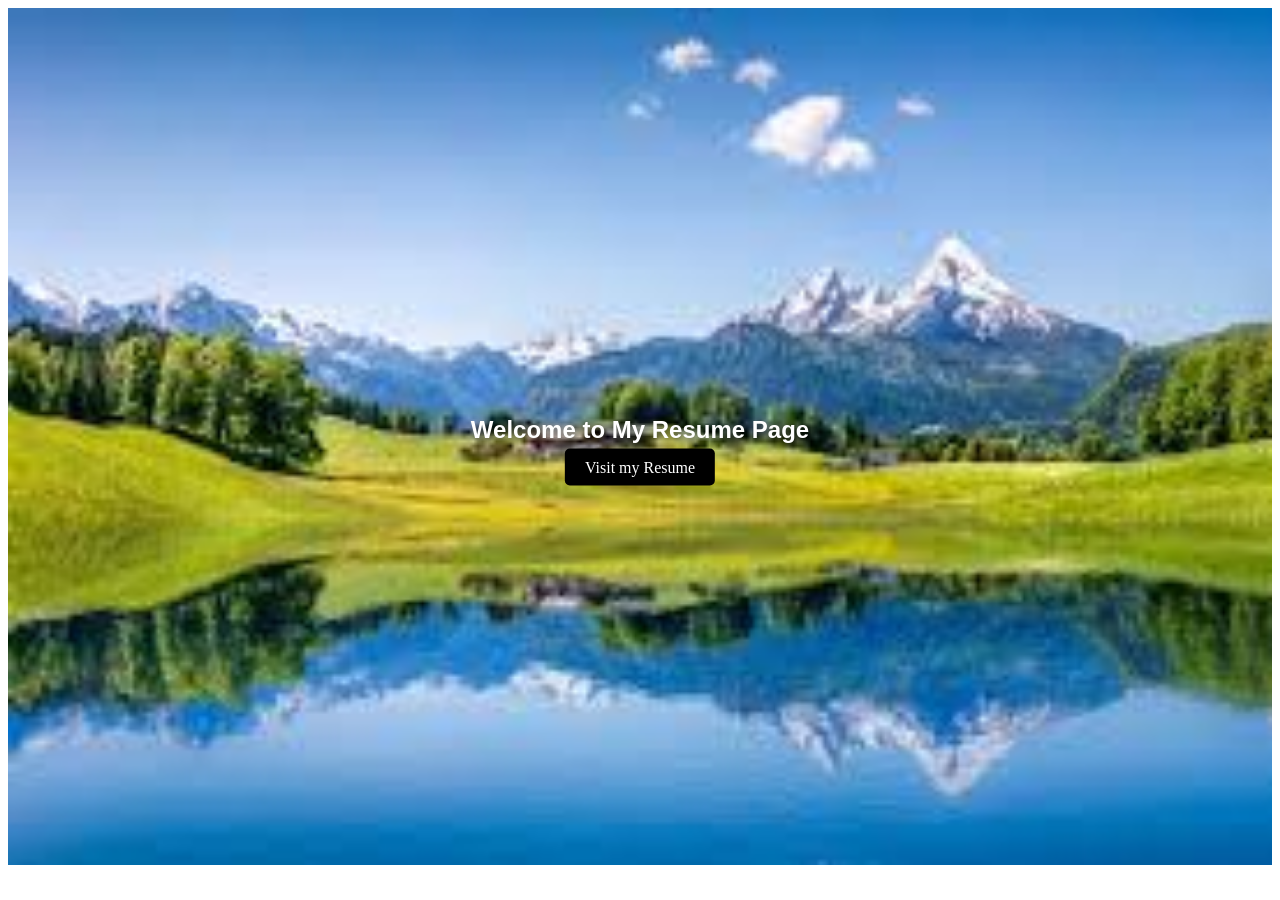
==== index.html @ 3ea42650 "Assignment (Week 3): Style Hero Image, Header/Navs, and Resume" ====
<!doctype html>
<html lang="en">
  <head>
    <meta charset="UTF-8" />
    <meta name="viewport" content="width=device-width, initial-scale=1.0" />
    <link rel="stylesheet" href="style.css" />
    <title>Practice Home Page</title>
  </head>
  <body>
    <div class="hero">
      <img src="./images/hero.jpg" alt="Hero Image" />
      <div class="hero-content">
        <h2>Welcome to My Resume Page</h2>
        <a href="resume.html">Visit my Resume</a>
      </div>
    </div>
  </body>
</html>
---- style.css ----
.hero {
  position: relative;
  width: 100%;
}

.hero img {
  width: 100%;
  display: block;
}

.hero-content {
  position: absolute;
  top: 50%;
  left: 50%;
  transform: translate(-50%, -50%);
  text-align: center;
  color: white;
}

.hero-content h2 {
  margin-bottom: 15px;
  text-shadow: 2px 2px 6px rgba(0, 0, 0, 0.7);
}

.hero-content a {
  padding: 10px 20px;
  background: black;
  color: white;
  text-decoration: none;
  border-radius: 5px;
}

h1,
h2,
h3 {
  font-family: "Arial", sans-serif;
}

/* Paragraphs */
p,
small {
  margin-bottom: 15px;
}

/* Links */
a {
  color: #0077cc;
}

a:hover {
  color: #005fa3;
  text-decoration: underline;
}
/* Add spacing for sections */
section {
  margin-bottom: 40px;
}
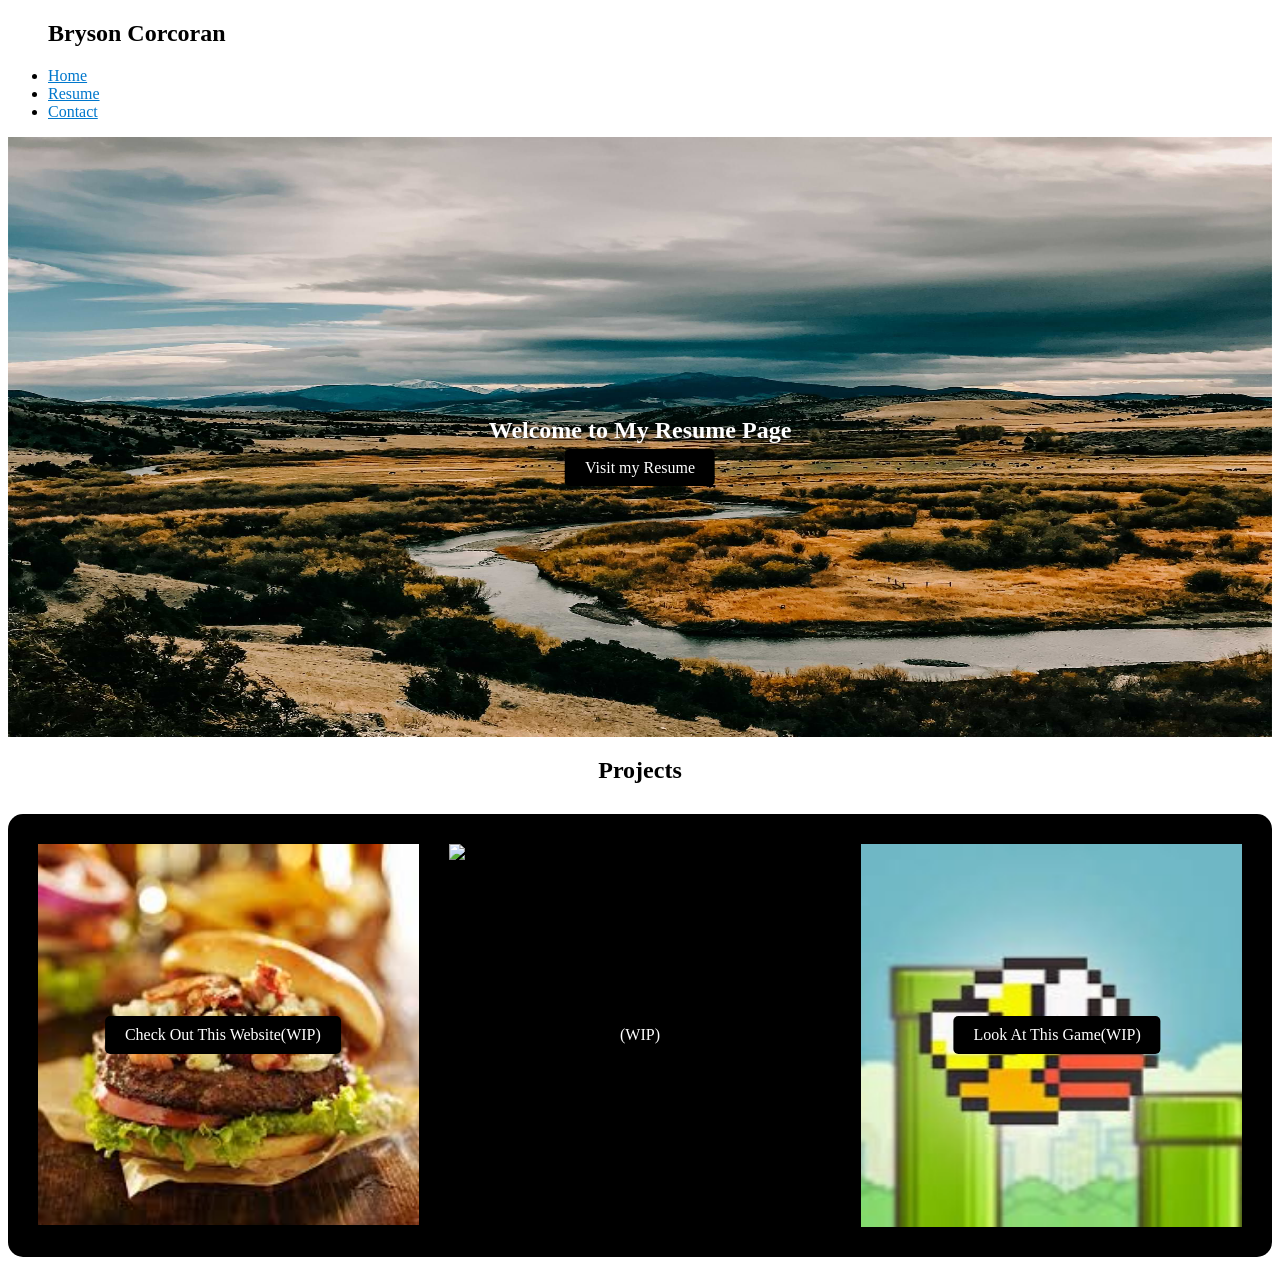
==== commit 784a3da0: "Assignment (Week 5): Project Cards & Sticky Header" ====
--- a/index.html
+++ b/index.html
@@ -7,12 +7,41 @@
     <title>Practice Home Page</title>
   </head>
   <body>
-    <div class="hero">
-      <img src="./images/hero.jpg" alt="Hero Image" />
-      <div class="hero-content">
-        <h2>Welcome to My Resume Page</h2>
-        <a href="resume.html">Visit my Resume</a>
+    <header class="navigation">
+      <nav>
+        <ul>
+          <h1>Bryson Corcoran</h1>
+          <li><a href="/">Home</a></li>
+          <li><a href="resume.html">Resume</a></li>
+          <li><a href="contact.html">Contact</a></li>
+        </ul>
+      </nav>
+    </header>
+    <section>
+      <div class="hero">
+        <img src="./images/hero.jpg" alt="Hero Image" class="hero-image" />
+        <div class="hero-content">
+          <h2>Welcome to My Resume Page</h2>
+          <a href="resume.html">Visit my Resume</a>
+        </div>
       </div>
-    </div>
+    </section>
+    <section class="projects">
+      <h2 class="ProjectTitle">Projects</h2>
+      <div class="ProjectCard">
+        <img src="./images/projectcard1.jpg" alt="Project Card One" />
+        <img src="./images/projectcard2.jpg" alt="Project Card Two" />
+        <img src="./images/projectcard3.jpg" alt="Project Card Two" />
+        <div class="project1-button">
+          <a href="project1.html">Check Out This Website(WIP)</a>
+        </div>
+        <div class="project2-button">
+          <a href="project2.html">(WIP)</a>
+        </div>
+        <div class="project3-button">
+          <a href="project3.html">Look At This Game(WIP)</a>
+        </div>
+      </div>
+    </section>
   </body>
 </html>
--- a/style.css
+++ b/style.css
@@ -5,6 +5,7 @@
 
 .hero img {
   width: 100%;
+  height: 600px;
   display: block;
 }
 
@@ -33,7 +34,7 @@
 h1,
 h2,
 h3 {
-  font-family: "Arial", sans-serif;
+  font-family: "Georgia", serif;
 }
 
 /* Paragraphs */
@@ -42,7 +43,6 @@
   margin-bottom: 15px;
 }
 
-/* Links */
 a {
   color: #0077cc;
 }
@@ -51,7 +51,67 @@
   color: #005fa3;
   text-decoration: underline;
 }
-/* Add spacing for sections */
+
 section {
-  margin-bottom: 40px;
+  padding-bottom: 40px 0;
 }
+
+th,
+td {
+  padding: 10px;
+  border: 1px solid #ddd;
+}
+
+.name-label,
+.email-label {
+  margin-right: 18px;
+}
+
+.navigation {
+  position: sticky;
+  top: 0;
+  z-index: 1000;
+  background-color: #fff;
+}
+
+.ProjectTitle {
+  text-align: center;
+  margin-bottom: 30px;
+}
+.ProjectCard {
+  display: grid;
+  grid-template-columns: repeat(3, 1fr);
+  position: relative;
+  gap: 30px;
+  background-color: black;
+  padding: 30px 30px 0px 30px;
+  border-radius: 15px;
+}
+
+.ProjectCard img {
+  width: 100%;
+}
+.project1-button a,
+.project2-button a,
+.project3-button a {
+  position: absolute;
+  text-align: center;
+  background: black;
+  text-decoration: none;
+  padding: 10px 20px;
+  background-color: black;
+  border-radius: 5px;
+  margin-bottom: 15px;
+  color: white;
+  top: 50%;
+  transform: translate(-50%, -50%);
+}
+.project1-button a {
+  left: 17%;
+}
+.project2-button a {
+  left: 50%;
+}
+.project3-button a {
+  left: 83%;
+}
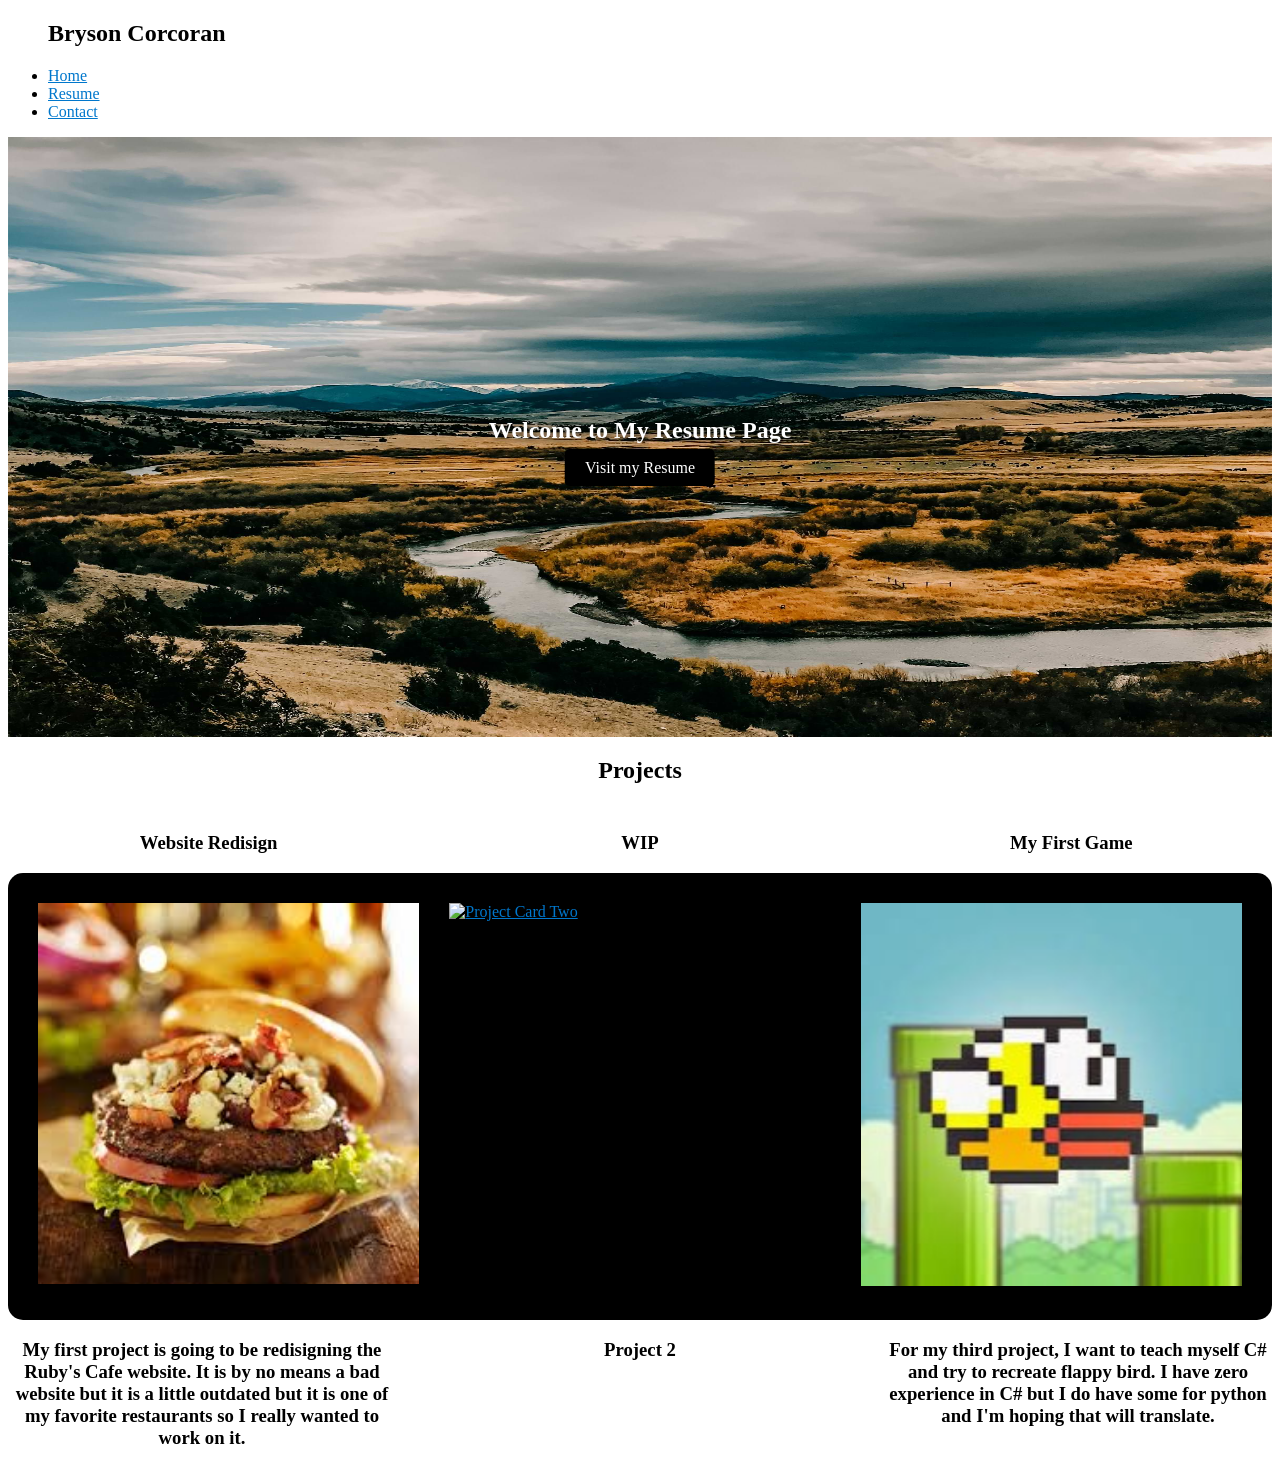
==== commit dfe7ca67: "Assignment (Week 5): Project Cards & Sticky Header" ====
--- a/index.html
+++ b/index.html
@@ -27,19 +27,24 @@
       </div>
     </section>
     <section class="projects">
-      <h2 class="ProjectTitle">Projects</h2>
-      <div class="ProjectCard">
-        <img src="./images/projectcard1.jpg" alt="Project Card One" />
-        <img src="./images/projectcard2.jpg" alt="Project Card Two" />
-        <img src="./images/projectcard3.jpg" alt="Project Card Two" />
-        <div class="project1-button">
-          <a href="project1.html">Check Out This Website(WIP)</a>
+      <h2 class="title">Projects</h2>
+      <div class="project-card">
+        <div class="project-title">
+          <h3>Website Redisign</h3>
+          <h3>WIP</h3>
+          <h3>My First Game</h3>
         </div>
-        <div class="project2-button">
-          <a href="project2.html">(WIP)</a>
+        <div class="project-images">
+          <a href="project1.html"><img src="./images/projectcard1.jpg" alt="Project Card One" />
+          <a href="project2.html"><img src="./images/projectcard2.jpg" alt="Project Card Two" />
+          <a href="project3.html"><img src="./images/projectcard3.jpg" alt="Project Card Two"> </a>
         </div>
-        <div class="project3-button">
-          <a href="project3.html">Look At This Game(WIP)</a>
+        <div class="project-summary">
+          <h3>My first project is going to be redisigning the Ruby's Cafe website. It is by no means a bad 
+            website but it is a little outdated but it is one of my favorite restaurants so I really wanted to work on it.</h3>
+          <h3> Project 2</h3>
+          <h3>For my third project, I want to teach myself C# and try to recreate flappy bird. 
+            I have zero experience in C# but I do have some for python and I'm hoping that will translate.</h3>
         </div>
       </div>
     </section>
--- a/style.css
+++ b/style.css
@@ -74,44 +74,33 @@
   background-color: #fff;
 }
 
-.ProjectTitle {
+.title {
   text-align: center;
   margin-bottom: 30px;
 }
-.ProjectCard {
+
+.project-title {
+  text-align: center;
   display: grid;
   grid-template-columns: repeat(3, 1fr);
-  position: relative;
+  gap: 30px;
+}
+.project-images {
+  display: grid;
+  grid-template-columns: repeat(3, 1fr);
   gap: 30px;
   background-color: black;
-  padding: 30px 30px 0px 30px;
+  padding: 30px 30px 30px 30px;
   border-radius: 15px;
 }
 
-.ProjectCard img {
+.project-card img {
   width: 100%;
 }
-.project1-button a,
-.project2-button a,
-.project3-button a {
-  position: absolute;
+
+.project-summary {
   text-align: center;
-  background: black;
-  text-decoration: none;
-  padding: 10px 20px;
-  background-color: black;
-  border-radius: 5px;
-  margin-bottom: 15px;
-  color: white;
-  top: 50%;
-  transform: translate(-50%, -50%);
+  display: grid;
+  grid-template-columns: repeat(3, 1fr);
+  gap: 50px;
 }
-.project1-button a {
-  left: 17%;
-}
-.project2-button a {
-  left: 50%;
-}
-.project3-button a {
-  left: 83%;
-}
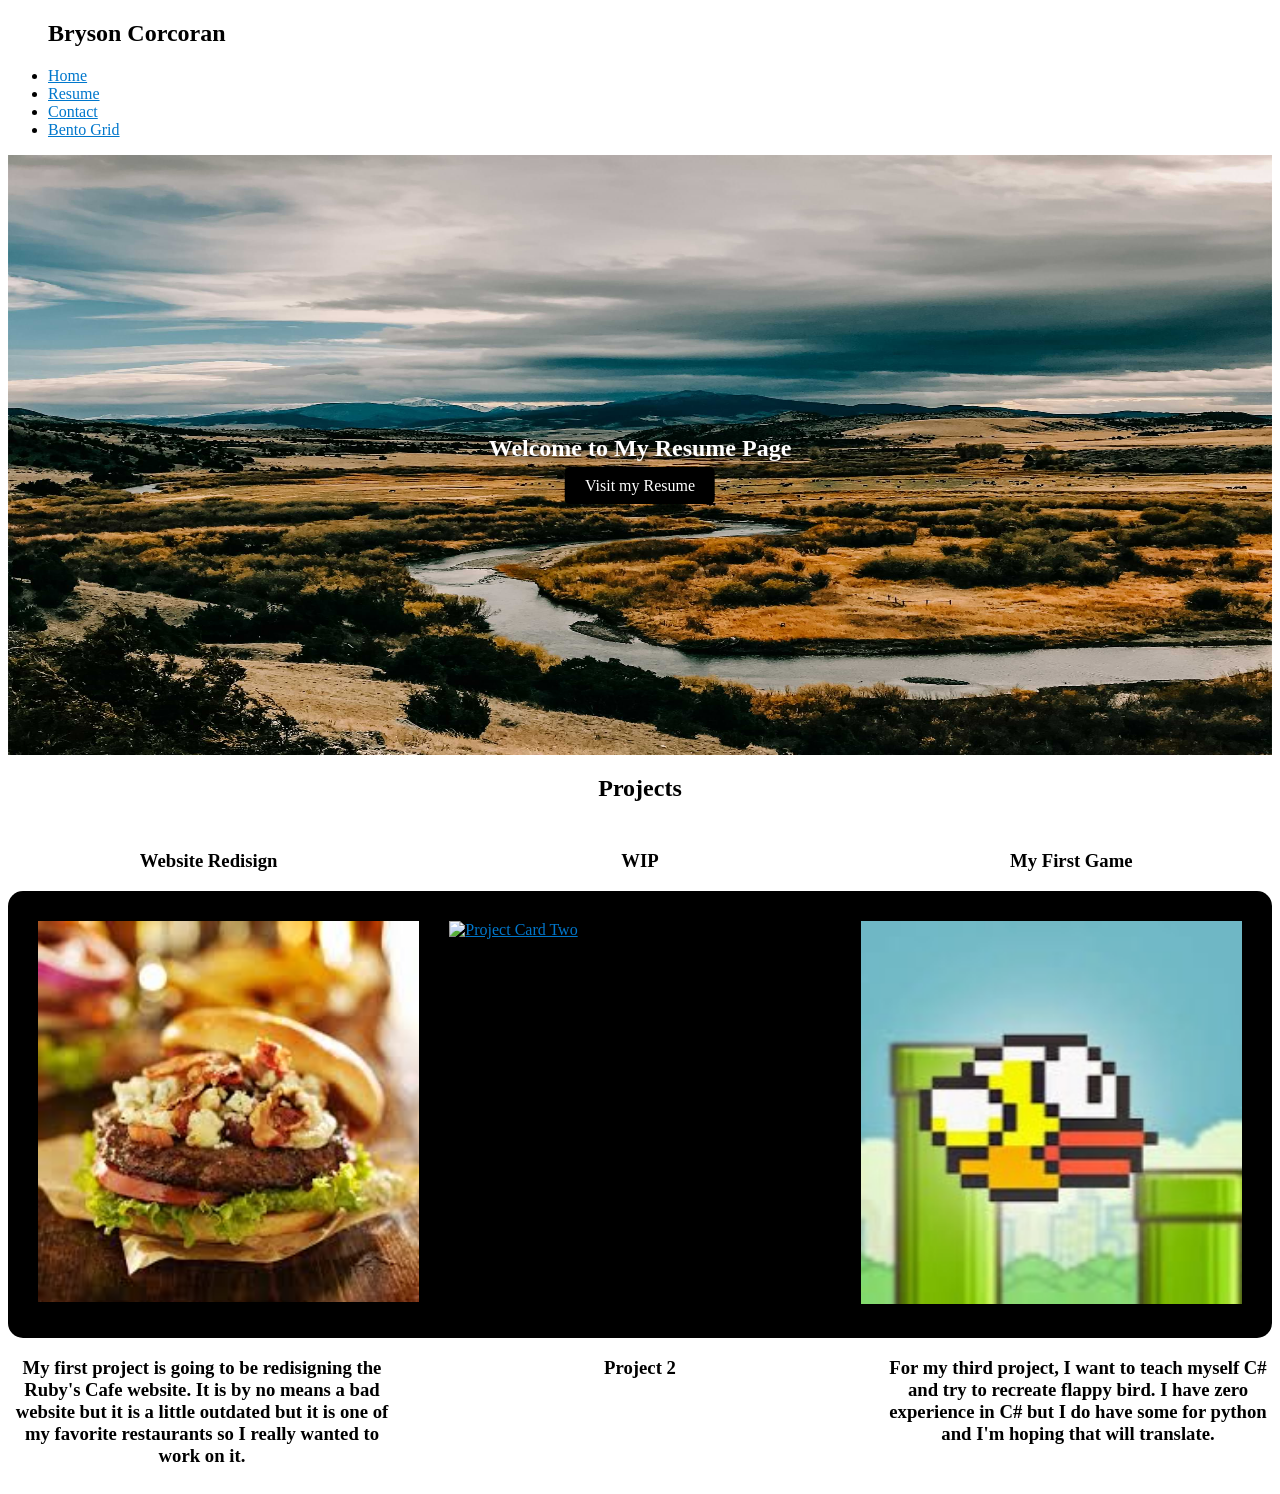
==== commit e0fb9dee: "Assignment (Week 7): Bento Grid" ====
--- a/index.html
+++ b/index.html
@@ -11,9 +11,10 @@
       <nav>
         <ul>
           <h1>Bryson Corcoran</h1>
-          <li><a href="/">Home</a></li>
+          <li><a href="index.html">Home</a></li>
           <li><a href="resume.html">Resume</a></li>
           <li><a href="contact.html">Contact</a></li>
+          <li><a href="bento-grid.html">Bento Grid</a></li>
         </ul>
       </nav>
     </header>
--- a/style.css
+++ b/style.css
@@ -104,3 +104,83 @@
   grid-template-columns: repeat(3, 1fr);
   gap: 50px;
 }
+
+.bento-grid {
+  margin: 0;
+  padding: 0;
+  background: black;
+  display: flex;
+  justify-content: center;
+  padding: 60px 20px;
+}
+
+.bento {
+  display: grid;
+  grid-template-columns: repeat(4, 1fr);
+  grid-template-rows: repeat(3, 200px);
+  gap: 20px;
+  max-width: 1200px;
+  margin: 0 auto;
+}
+
+.box-large,
+.box-tall,
+.box-small1,
+.box-small2,
+.box-wide1,
+.box-wide2 {
+  border-radius: 25px;
+  overflow: hidden;
+}
+
+.bento img {
+  width: 100%;
+  height: 100%;
+  object-fit: cover;
+  display: block;
+}
+
+.box-tall {
+  grid-column: 4;
+  grid-row: 1 / 4;
+}
+
+.box-small1 {
+  grid-column: 3;
+  grid-row: 1;
+  display: grid;
+  grid-template-rows: 1fr 1fr;
+  gap: 20px;
+}
+
+.box-small2 {
+  grid-column: 1;
+  grid-row: 2;
+  display: grid;
+  grid-template-rows: 1fr 1fr;
+  gap: 20px;
+}
+.box-small2 h2 {
+  color: white;
+  text-align: center;
+  margin-top: 10px;
+}
+
+.box-large {
+  grid-column: 1 / 4;
+}
+
+.box-wide1 {
+  grid-column: 1 / 3;
+  grid-row: 1;
+}
+
+.box-wide2 {
+  grid-column: 2 / 4;
+  grid-row: 2;
+}
+
+.box img {
+  border-radius: 25px;
+  overflow: hidden;
+}
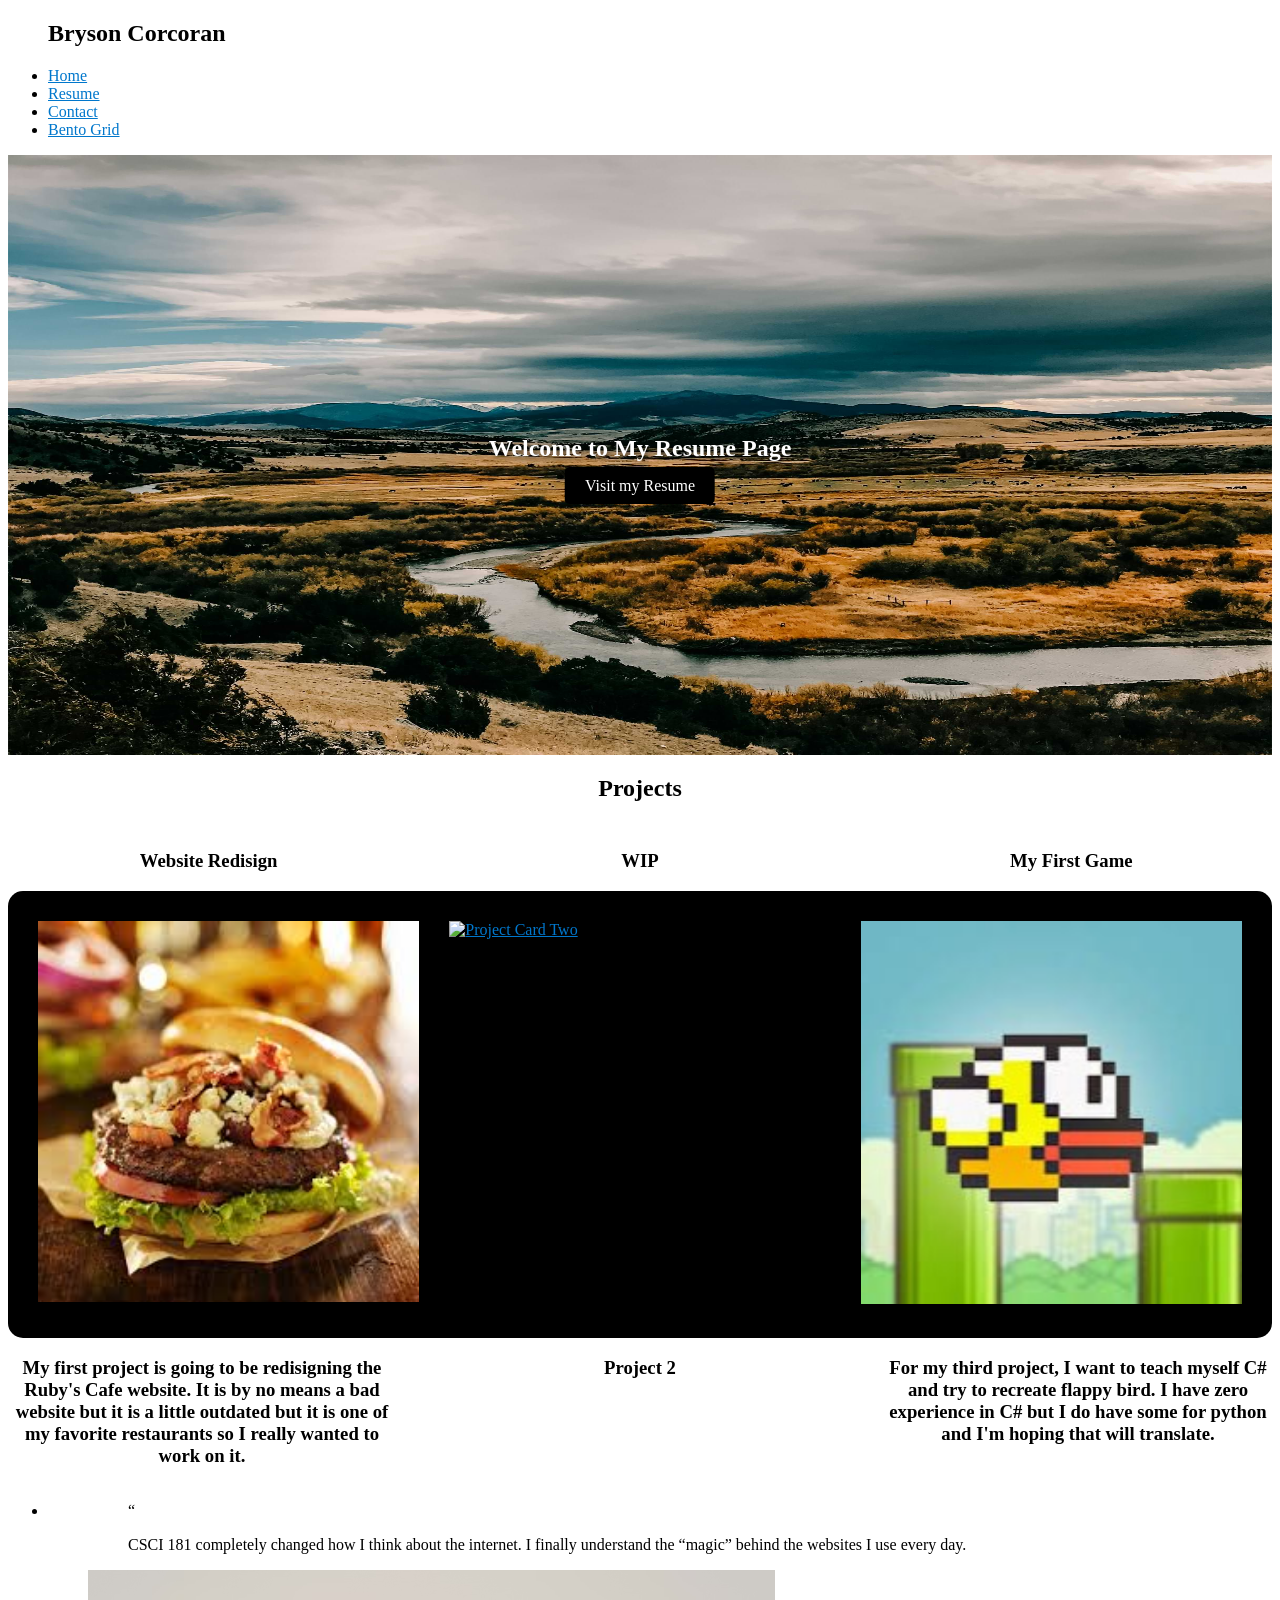
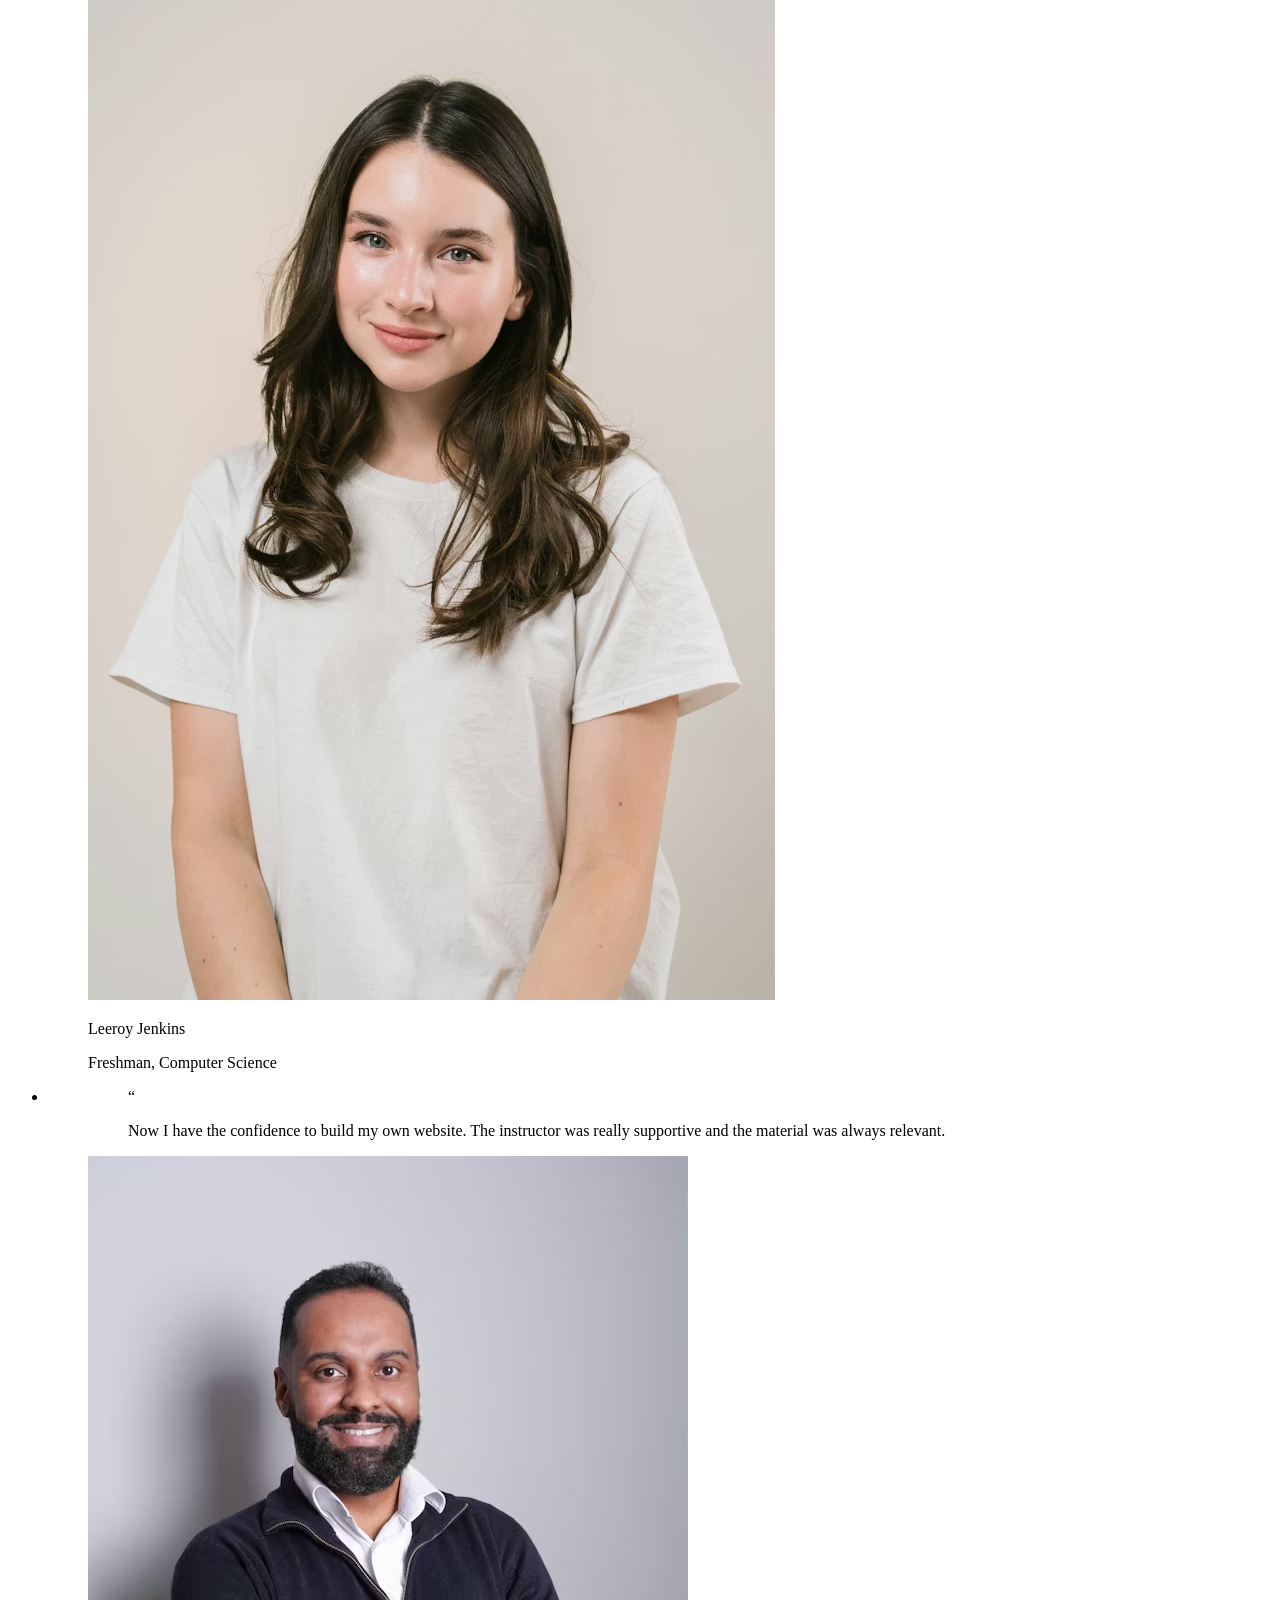
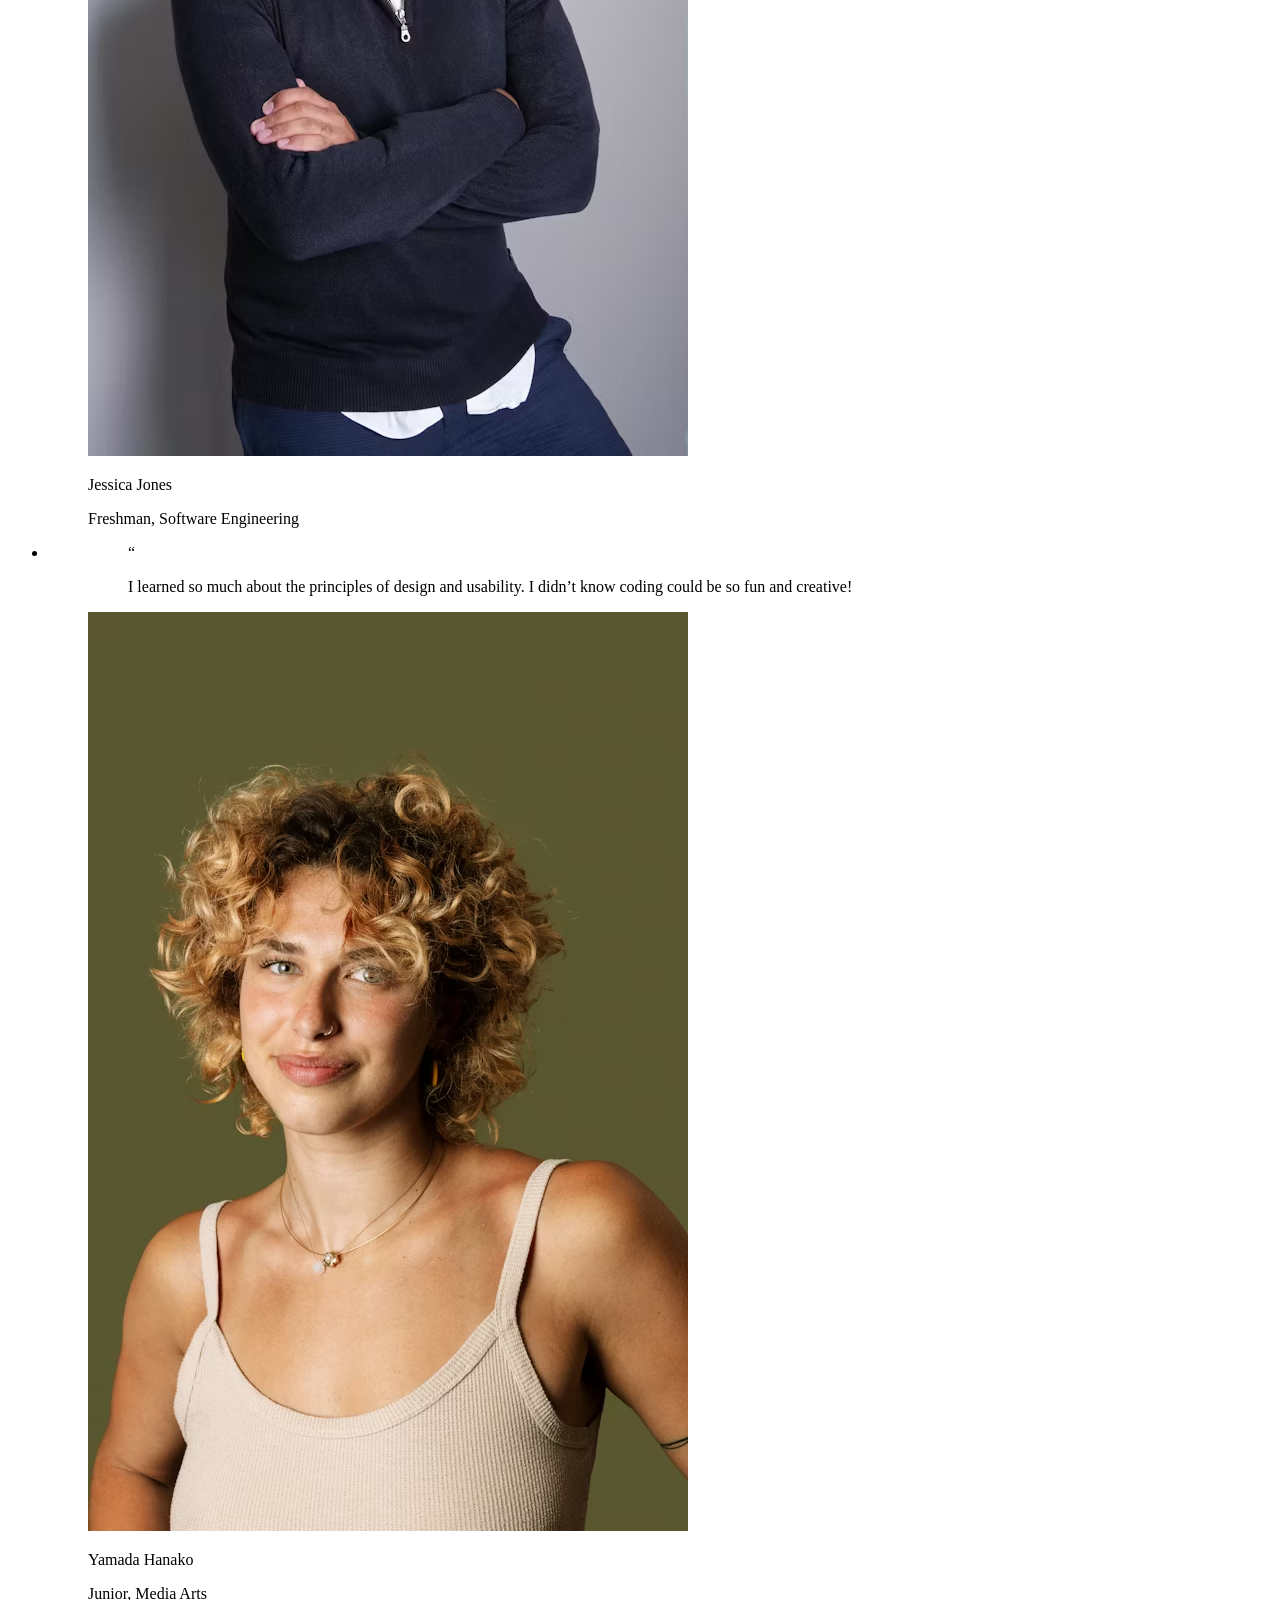
==== commit 277993c3: "Assignment (Week 8): Testimonial Cards" ====
--- a/index.html
+++ b/index.html
@@ -3,6 +3,7 @@
   <head>
     <meta charset="UTF-8" />
     <meta name="viewport" content="width=device-width, initial-scale=1.0" />
+    <script src="https://cdn.jsdelivr.net/npm/@tailwindcss/browser@4"></script>
     <link rel="stylesheet" href="style.css" />
     <title>Practice Home Page</title>
   </head>
@@ -49,5 +50,97 @@
         </div>
       </div>
     </section>
+    <section class="bg-gray-100 py-16">
+      <ul class="max-w-7xl mx-auto px-6 grid gap-8 md:grid-cols-2 lg:grid-cols-3">
+        
+        <!-- Testimonial 1 -->
+        <li>
+          <figure class="bg-gray-50 rounded-2xl shadow-md p-8 h-full flex flex-col justify-between">
+            
+            <blockquote class="relative">
+              <span class="absolute -top-4 left-0 text-6xl text-gray-200 font-serif">“</span>
+              <p class="text-gray-600 leading-relaxed relative z-10">
+                CSCI 181 completely changed how I think about the internet. 
+                I finally understand the “magic” behind the websites I use every day.
+              </p>
+            </blockquote>
+
+            <figcaption class="mt-8 flex items-center gap-4">
+              <img 
+                src="images/headshot1.jpg" 
+                alt="Leeroy Jenkins headshot"
+                class="w-12 h-12 rounded-full object-cover"
+              />
+              <div>
+                <p class="font-semibold text-gray-800">Leeroy Jenkins</p>
+                <p class="text-sm text-gray-500">
+                  Freshman, Computer Science
+                </p>
+              </div>
+            </figcaption>
+
+          </figure>
+        </li>
+
+        <!-- Testimonial 2 -->
+        <li>
+          <figure class="bg-gray-50 rounded-2xl shadow-md p-8 h-full flex flex-col justify-between">
+            
+            <blockquote class="relative">
+              <span class="absolute -top-4 left-0 text-6xl text-gray-200 font-serif">“</span>
+              <p class="text-gray-600 leading-relaxed relative z-10">
+                Now I have the confidence to build my own website. 
+                The instructor was really supportive and the material was always relevant.
+              </p>
+            </blockquote>
+
+            <figcaption class="mt-8 flex items-center gap-4">
+              <img 
+                src="images/headshot2.jpg" 
+                alt="Jessica Jones headshot"
+                class="w-12 h-12 rounded-full object-cover"
+              />
+              <div>
+                <p class="font-semibold text-gray-800">Jessica Jones</p>
+                <p class="text-sm text-gray-500">
+                  Freshman, Software Engineering
+                </p>
+              </div>
+            </figcaption>
+
+          </figure>
+        </li>
+
+        <!-- Testimonial 3 -->
+        <li>
+          <figure class="bg-gray-50 rounded-2xl shadow-md p-8 h-full flex flex-col justify-between">
+            
+            <blockquote class="relative">
+              <span class="absolute -top-4 left-0 text-6xl text-gray-200 font-serif">“</span>
+              <p class="text-gray-600 leading-relaxed relative z-10">
+                I learned so much about the principles of design and usability. 
+                I didn’t know coding could be so fun and creative!
+              </p>
+            </blockquote>
+
+            <figcaption class="mt-8 flex items-center gap-4">
+              <img 
+                src="images/headshot3.jpg" 
+                alt="Yamada Hanako headshot"
+                class="w-12 h-12 rounded-full object-cover"
+              />
+              <div>
+                <p class="font-semibold text-gray-800">Yamada Hanako</p>
+                <p class="text-sm text-gray-500">
+                  Junior, Media Arts
+                </p>
+              </div>
+            </figcaption>
+
+          </figure>
+        </li>
+
+      </ul>
+    </section>
   </body>
 </html>
--- a/style.css
+++ b/style.css
@@ -1,186 +1,188 @@
-.hero {
-  position: relative;
-  width: 100%;
+@layer base {
+  .hero {
+    position: relative;
+    width: 100%;
+  }
+
+  .hero img {
+    width: 100%;
+    height: 600px;
+    display: block;
+  }
+
+  .hero-content {
+    position: absolute;
+    top: 50%;
+    left: 50%;
+    transform: translate(-50%, -50%);
+    text-align: center;
+    color: white;
+  }
+
+  .hero-content h2 {
+    margin-bottom: 15px;
+    text-shadow: 2px 2px 6px rgba(0, 0, 0, 0.7);
+  }
+
+  .hero-content a {
+    padding: 10px 20px;
+    background: black;
+    color: white;
+    text-decoration: none;
+    border-radius: 5px;
+  }
+
+  h1,
+  h2,
+  h3 {
+    font-family: "Georgia", serif;
+  }
+
+  /* Paragraphs */
+  p,
+  small {
+    margin-bottom: 15px;
+  }
+
+  a {
+    color: #0077cc;
+  }
+
+  a:hover {
+    color: #005fa3;
+    text-decoration: underline;
+  }
+
+  section {
+    padding-bottom: 40px 0;
+  }
+
+  th,
+  td {
+    padding: 10px;
+    border: 1px solid #ddd;
+  }
+
+  .name-label,
+  .email-label {
+    margin-right: 18px;
+  }
+
+  .navigation {
+    position: sticky;
+    top: 0;
+    z-index: 1000;
+    background-color: #fff;
+  }
+
+  .title {
+    text-align: center;
+    margin-bottom: 30px;
+  }
+
+  .project-title {
+    text-align: center;
+    display: grid;
+    grid-template-columns: repeat(3, 1fr);
+    gap: 30px;
+  }
+  .project-images {
+    display: grid;
+    grid-template-columns: repeat(3, 1fr);
+    gap: 30px;
+    background-color: black;
+    padding: 30px 30px 30px 30px;
+    border-radius: 15px;
+  }
+
+  .project-card img {
+    width: 100%;
+  }
+
+  .project-summary {
+    text-align: center;
+    display: grid;
+    grid-template-columns: repeat(3, 1fr);
+    gap: 50px;
+  }
+
+  .bento-grid {
+    margin: 0;
+    padding: 0;
+    background: black;
+    display: flex;
+    justify-content: center;
+    padding: 60px 20px;
+  }
+
+  .bento {
+    display: grid;
+    grid-template-columns: repeat(4, 1fr);
+    grid-template-rows: repeat(3, 200px);
+    gap: 20px;
+    max-width: 1200px;
+    margin: 0 auto;
+  }
+
+  .box-large,
+  .box-tall,
+  .box-small1,
+  .box-small2,
+  .box-wide1,
+  .box-wide2 {
+    border-radius: 25px;
+    overflow: hidden;
+  }
+
+  .bento img {
+    width: 100%;
+    height: 100%;
+    object-fit: cover;
+    display: block;
+  }
+
+  .box-tall {
+    grid-column: 4;
+    grid-row: 1 / 4;
+  }
+
+  .box-small1 {
+    grid-column: 3;
+    grid-row: 1;
+    display: grid;
+    grid-template-rows: 1fr 1fr;
+    gap: 20px;
+  }
+
+  .box-small2 {
+    grid-column: 1;
+    grid-row: 2;
+    display: grid;
+    grid-template-rows: 1fr 1fr;
+    gap: 20px;
+  }
+  .box-small2 h2 {
+    color: white;
+    text-align: center;
+    margin-top: 10px;
+  }
+
+  .box-large {
+    grid-column: 1 / 4;
+  }
+
+  .box-wide1 {
+    grid-column: 1 / 3;
+    grid-row: 1;
+  }
+
+  .box-wide2 {
+    grid-column: 2 / 4;
+    grid-row: 2;
+  }
+
+  .box img {
+    border-radius: 25px;
+    overflow: hidden;
+  }
 }
-
-.hero img {
-  width: 100%;
-  height: 600px;
-  display: block;
-}
-
-.hero-content {
-  position: absolute;
-  top: 50%;
-  left: 50%;
-  transform: translate(-50%, -50%);
-  text-align: center;
-  color: white;
-}
-
-.hero-content h2 {
-  margin-bottom: 15px;
-  text-shadow: 2px 2px 6px rgba(0, 0, 0, 0.7);
-}
-
-.hero-content a {
-  padding: 10px 20px;
-  background: black;
-  color: white;
-  text-decoration: none;
-  border-radius: 5px;
-}
-
-h1,
-h2,
-h3 {
-  font-family: "Georgia", serif;
-}
-
-/* Paragraphs */
-p,
-small {
-  margin-bottom: 15px;
-}
-
-a {
-  color: #0077cc;
-}
-
-a:hover {
-  color: #005fa3;
-  text-decoration: underline;
-}
-
-section {
-  padding-bottom: 40px 0;
-}
-
-th,
-td {
-  padding: 10px;
-  border: 1px solid #ddd;
-}
-
-.name-label,
-.email-label {
-  margin-right: 18px;
-}
-
-.navigation {
-  position: sticky;
-  top: 0;
-  z-index: 1000;
-  background-color: #fff;
-}
-
-.title {
-  text-align: center;
-  margin-bottom: 30px;
-}
-
-.project-title {
-  text-align: center;
-  display: grid;
-  grid-template-columns: repeat(3, 1fr);
-  gap: 30px;
-}
-.project-images {
-  display: grid;
-  grid-template-columns: repeat(3, 1fr);
-  gap: 30px;
-  background-color: black;
-  padding: 30px 30px 30px 30px;
-  border-radius: 15px;
-}
-
-.project-card img {
-  width: 100%;
-}
-
-.project-summary {
-  text-align: center;
-  display: grid;
-  grid-template-columns: repeat(3, 1fr);
-  gap: 50px;
-}
-
-.bento-grid {
-  margin: 0;
-  padding: 0;
-  background: black;
-  display: flex;
-  justify-content: center;
-  padding: 60px 20px;
-}
-
-.bento {
-  display: grid;
-  grid-template-columns: repeat(4, 1fr);
-  grid-template-rows: repeat(3, 200px);
-  gap: 20px;
-  max-width: 1200px;
-  margin: 0 auto;
-}
-
-.box-large,
-.box-tall,
-.box-small1,
-.box-small2,
-.box-wide1,
-.box-wide2 {
-  border-radius: 25px;
-  overflow: hidden;
-}
-
-.bento img {
-  width: 100%;
-  height: 100%;
-  object-fit: cover;
-  display: block;
-}
-
-.box-tall {
-  grid-column: 4;
-  grid-row: 1 / 4;
-}
-
-.box-small1 {
-  grid-column: 3;
-  grid-row: 1;
-  display: grid;
-  grid-template-rows: 1fr 1fr;
-  gap: 20px;
-}
-
-.box-small2 {
-  grid-column: 1;
-  grid-row: 2;
-  display: grid;
-  grid-template-rows: 1fr 1fr;
-  gap: 20px;
-}
-.box-small2 h2 {
-  color: white;
-  text-align: center;
-  margin-top: 10px;
-}
-
-.box-large {
-  grid-column: 1 / 4;
-}
-
-.box-wide1 {
-  grid-column: 1 / 3;
-  grid-row: 1;
-}
-
-.box-wide2 {
-  grid-column: 2 / 4;
-  grid-row: 2;
-}
-
-.box img {
-  border-radius: 25px;
-  overflow: hidden;
-}
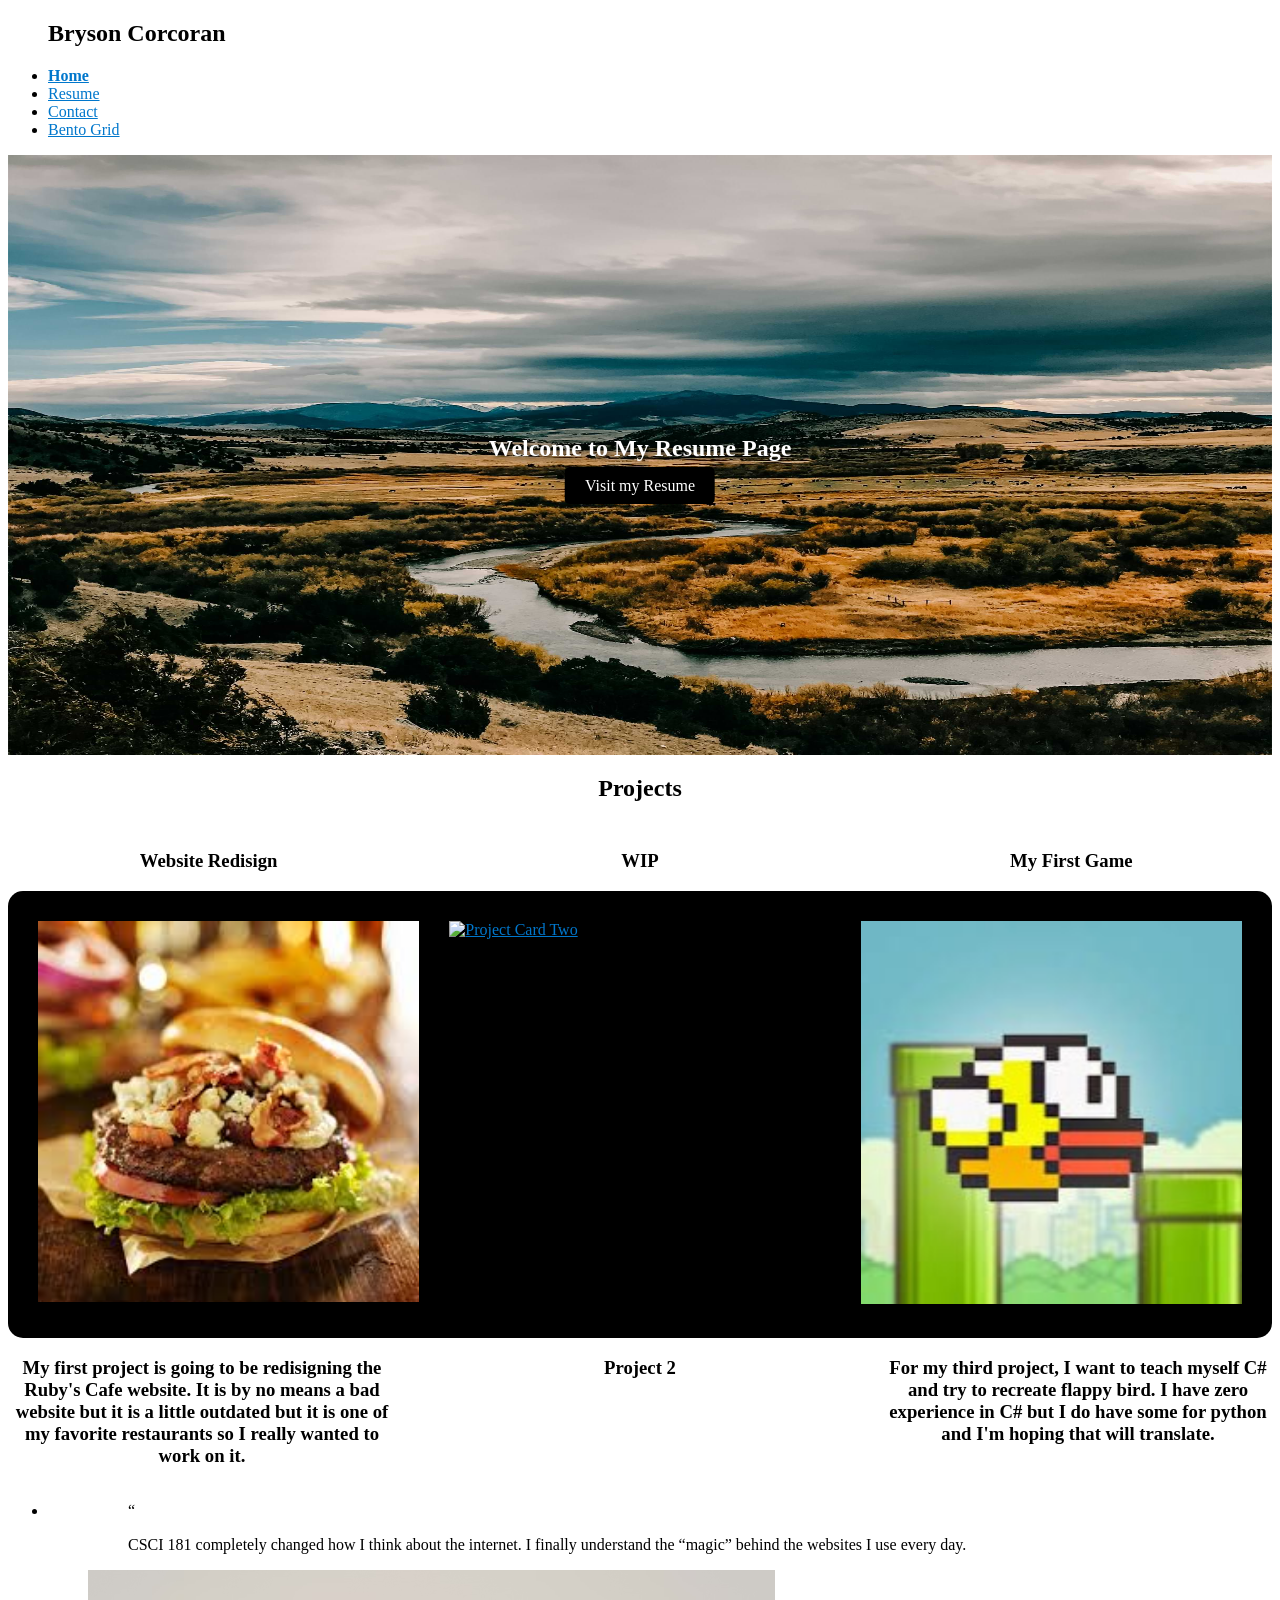
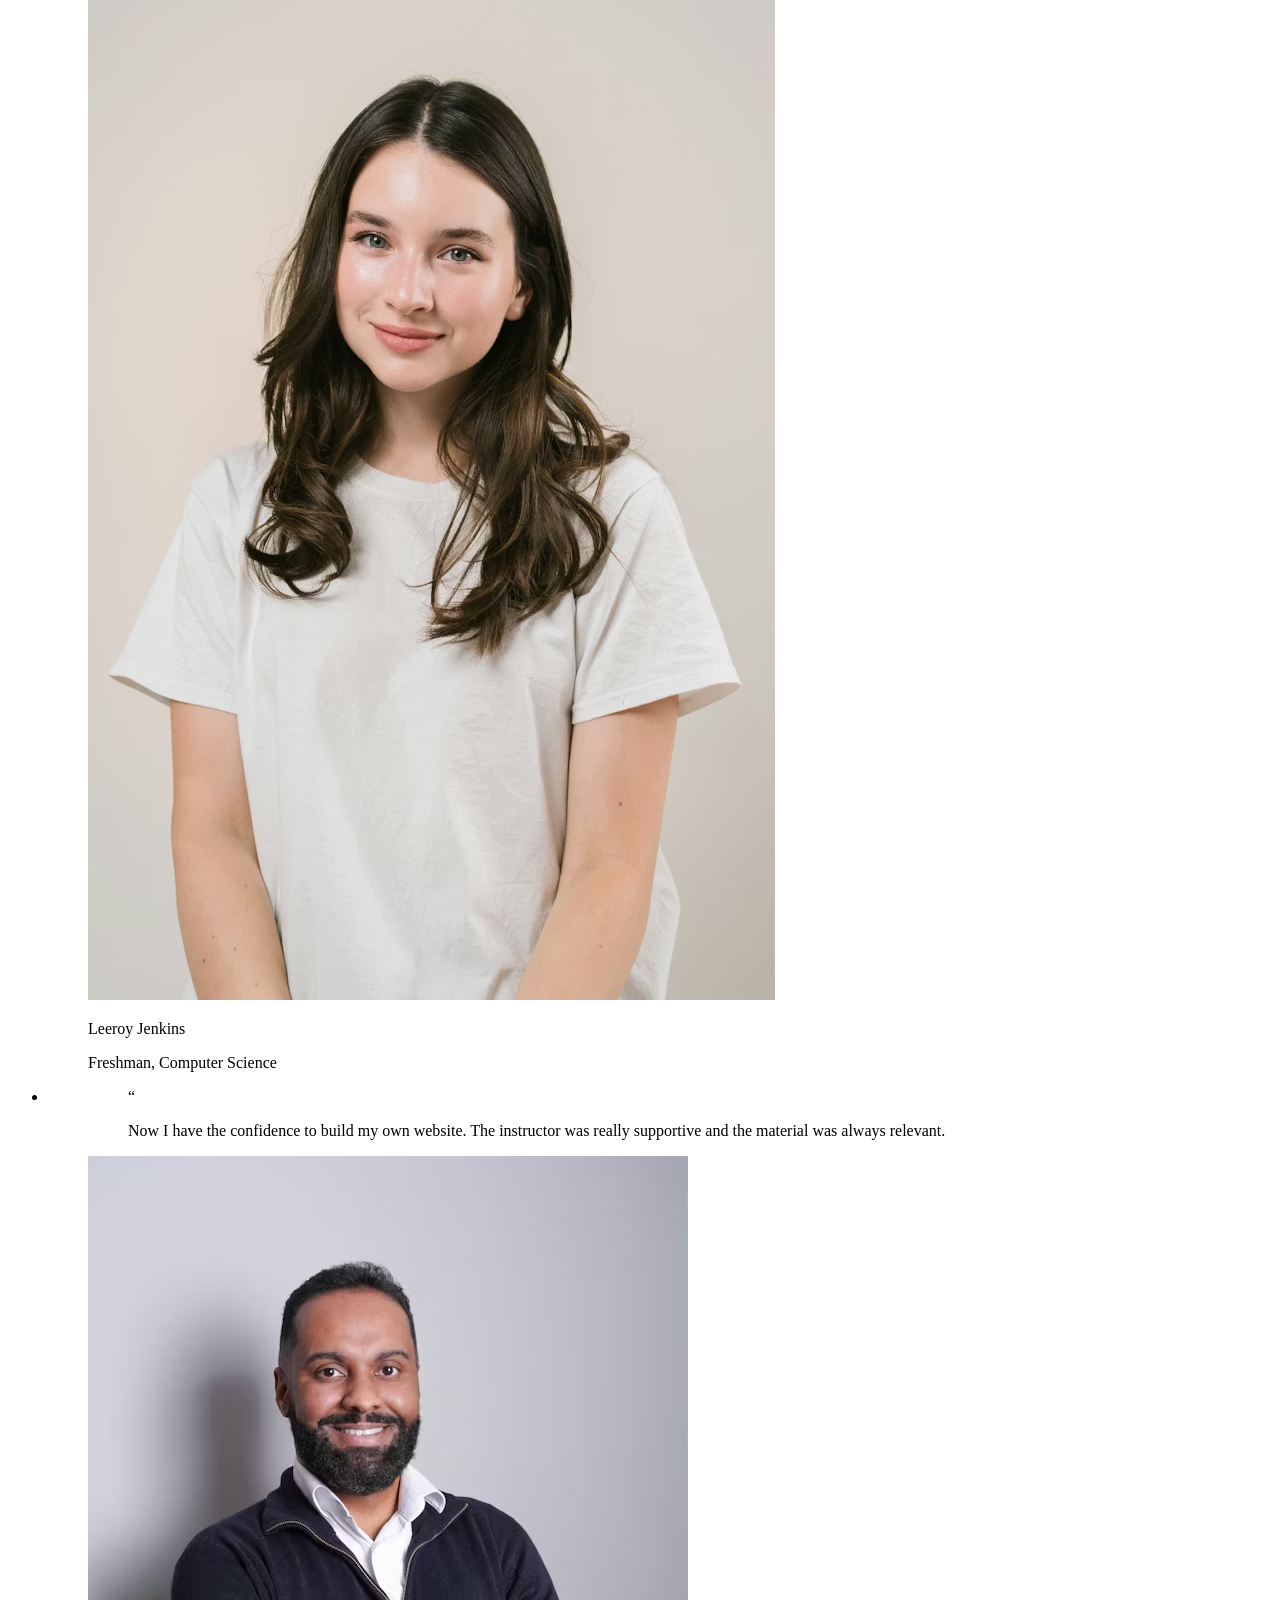
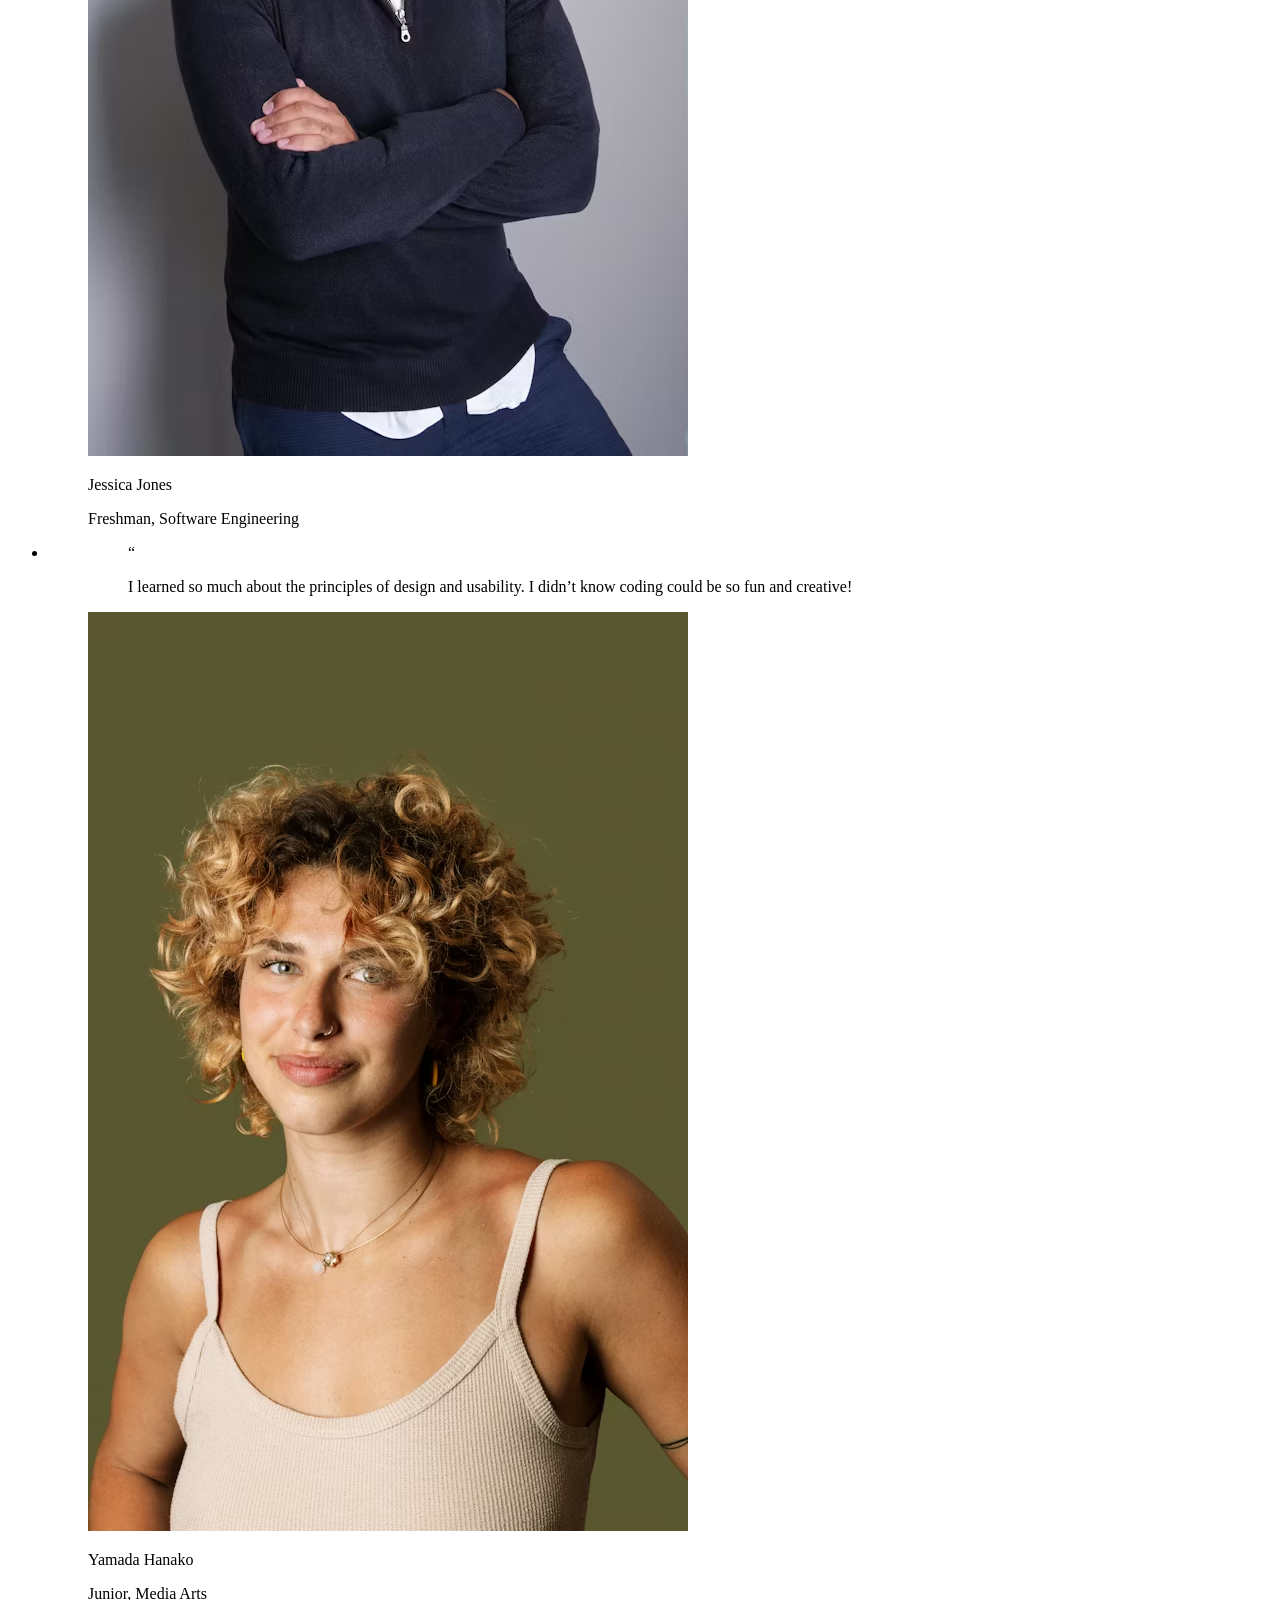
==== commit d2e62f09: "Assignment (Week 9): Accessibility Improvements" ====
--- a/index.html
+++ b/index.html
@@ -8,139 +8,143 @@
     <title>Practice Home Page</title>
   </head>
   <body>
+    <a href="#main-content" class="skip-link">Skip to main content</a>
+
     <header class="navigation">
-      <nav>
+      <nav aria-label="Primary navigation">
         <ul>
           <h1>Bryson Corcoran</h1>
-          <li><a href="index.html">Home</a></li>
+          <li><a href="index.html" aria-current="page">Home</a></li>
           <li><a href="resume.html">Resume</a></li>
           <li><a href="contact.html">Contact</a></li>
           <li><a href="bento-grid.html">Bento Grid</a></li>
         </ul>
       </nav>
     </header>
-    <section>
-      <div class="hero">
-        <img src="./images/hero.jpg" alt="Hero Image" class="hero-image" />
-        <div class="hero-content">
-          <h2>Welcome to My Resume Page</h2>
-          <a href="resume.html">Visit my Resume</a>
+    <main id="main-content">
+      <section>
+        <div class="hero">
+          <img src="./images/hero.jpg" alt="Hero Image" class="hero-image" />
+          <div class="hero-content">
+            <h2>Welcome to My Resume Page</h2>
+            <a href="resume.html">Visit my Resume</a>
+          </div>
         </div>
-      </div>
-    </section>
-    <section class="projects">
-      <h2 class="title">Projects</h2>
-      <div class="project-card">
-        <div class="project-title">
-          <h3>Website Redisign</h3>
-          <h3>WIP</h3>
-          <h3>My First Game</h3>
+      </section>
+      <section class="projects">
+        <h2 class="title">Projects</h2>
+        <div class="project-card">
+          <div class="project-title">
+            <h3>Website Redisign</h3>
+            <h3>WIP</h3>
+            <h3>My First Game</h3>
+          </div>
+          <div class="project-images">
+            <a href="project1.html"><img src="./images/projectcard1.jpg" alt="Project Card One" />
+            <a href="project2.html"><img src="./images/projectcard2.jpg" alt="Project Card Two" />
+            <a href="project3.html"><img src="./images/projectcard3.jpg" alt="Project Card Two"> </a>
+          </div>
+          <div class="project-summary">
+            <h3>My first project is going to be redisigning the Ruby's Cafe website. It is by no means a bad 
+              website but it is a little outdated but it is one of my favorite restaurants so I really wanted to work on it.</h3>
+            <h3> Project 2</h3>
+            <h3>For my third project, I want to teach myself C# and try to recreate flappy bird. 
+              I have zero experience in C# but I do have some for python and I'm hoping that will translate.</h3>
+          </div>
         </div>
-        <div class="project-images">
-          <a href="project1.html"><img src="./images/projectcard1.jpg" alt="Project Card One" />
-          <a href="project2.html"><img src="./images/projectcard2.jpg" alt="Project Card Two" />
-          <a href="project3.html"><img src="./images/projectcard3.jpg" alt="Project Card Two"> </a>
-        </div>
-        <div class="project-summary">
-          <h3>My first project is going to be redisigning the Ruby's Cafe website. It is by no means a bad 
-            website but it is a little outdated but it is one of my favorite restaurants so I really wanted to work on it.</h3>
-          <h3> Project 2</h3>
-          <h3>For my third project, I want to teach myself C# and try to recreate flappy bird. 
-            I have zero experience in C# but I do have some for python and I'm hoping that will translate.</h3>
-        </div>
-      </div>
-    </section>
-    <section class="bg-gray-100 py-16">
-      <ul class="max-w-7xl mx-auto px-6 grid gap-8 md:grid-cols-2 lg:grid-cols-3">
-        
-        <!-- Testimonial 1 -->
-        <li>
-          <figure class="bg-gray-50 rounded-2xl shadow-md p-8 h-full flex flex-col justify-between">
-            
-            <blockquote class="relative">
-              <span class="absolute -top-4 left-0 text-6xl text-gray-200 font-serif">“</span>
-              <p class="text-gray-600 leading-relaxed relative z-10">
-                CSCI 181 completely changed how I think about the internet. 
-                I finally understand the “magic” behind the websites I use every day.
-              </p>
-            </blockquote>
+      </section>
+      <section class="bg-gray-100 py-16">
+        <ul class="max-w-7xl mx-auto px-6 grid gap-8 md:grid-cols-2 lg:grid-cols-3">
+          
+          <!-- Testimonial 1 -->
+          <li>
+            <figure class="bg-gray-50 rounded-2xl shadow-md p-8 h-full flex flex-col justify-between">
+              
+              <blockquote class="relative">
+                <span class="absolute -top-4 left-0 text-6xl text-gray-200 font-serif">“</span>
+                <p class="text-gray-600 leading-relaxed relative z-10">
+                  CSCI 181 completely changed how I think about the internet. 
+                  I finally understand the “magic” behind the websites I use every day.
+                </p>
+              </blockquote>
 
-            <figcaption class="mt-8 flex items-center gap-4">
-              <img 
-                src="images/headshot1.jpg" 
-                alt="Leeroy Jenkins headshot"
-                class="w-12 h-12 rounded-full object-cover"
-              />
-              <div>
-                <p class="font-semibold text-gray-800">Leeroy Jenkins</p>
-                <p class="text-sm text-gray-500">
-                  Freshman, Computer Science
+              <figcaption class="mt-8 flex items-center gap-4">
+                <img 
+                  src="images/headshot1.jpg" 
+                  alt="Leeroy Jenkins headshot"
+                  class="w-12 h-12 rounded-full object-cover"
+                />
+                <div>
+                  <p class="font-semibold text-gray-800">Leeroy Jenkins</p>
+                  <p class="text-sm text-gray-500">
+                    Freshman, Computer Science
+                  </p>
+                </div>
+              </figcaption>
+
+            </figure>
+          </li>
+
+          <!-- Testimonial 2 -->
+          <li>
+            <figure class="bg-gray-50 rounded-2xl shadow-md p-8 h-full flex flex-col justify-between">
+              
+              <blockquote class="relative">
+                <span class="absolute -top-4 left-0 text-6xl text-gray-200 font-serif">“</span>
+                <p class="text-gray-600 leading-relaxed relative z-10">
+                  Now I have the confidence to build my own website. 
+                  The instructor was really supportive and the material was always relevant.
                 </p>
-              </div>
-            </figcaption>
+              </blockquote>
 
-          </figure>
-        </li>
+              <figcaption class="mt-8 flex items-center gap-4">
+                <img 
+                  src="images/headshot2.jpg" 
+                  alt="Jessica Jones headshot"
+                  class="w-12 h-12 rounded-full object-cover"
+                />
+                <div>
+                  <p class="font-semibold text-gray-800">Jessica Jones</p>
+                  <p class="text-sm text-gray-500">
+                    Freshman, Software Engineering
+                  </p>
+                </div>
+              </figcaption>
 
-        <!-- Testimonial 2 -->
-        <li>
-          <figure class="bg-gray-50 rounded-2xl shadow-md p-8 h-full flex flex-col justify-between">
-            
-            <blockquote class="relative">
-              <span class="absolute -top-4 left-0 text-6xl text-gray-200 font-serif">“</span>
-              <p class="text-gray-600 leading-relaxed relative z-10">
-                Now I have the confidence to build my own website. 
-                The instructor was really supportive and the material was always relevant.
-              </p>
-            </blockquote>
+            </figure>
+          </li>
 
-            <figcaption class="mt-8 flex items-center gap-4">
-              <img 
-                src="images/headshot2.jpg" 
-                alt="Jessica Jones headshot"
-                class="w-12 h-12 rounded-full object-cover"
-              />
-              <div>
-                <p class="font-semibold text-gray-800">Jessica Jones</p>
-                <p class="text-sm text-gray-500">
-                  Freshman, Software Engineering
+          <!-- Testimonial 3 -->
+          <li>
+            <figure class="bg-gray-50 rounded-2xl shadow-md p-8 h-full flex flex-col justify-between">
+              
+              <blockquote class="relative">
+                <span class="absolute -top-4 left-0 text-6xl text-gray-200 font-serif">“</span>
+                <p class="text-gray-600 leading-relaxed relative z-10">
+                  I learned so much about the principles of design and usability. 
+                  I didn’t know coding could be so fun and creative!
                 </p>
-              </div>
-            </figcaption>
+              </blockquote>
 
-          </figure>
-        </li>
+              <figcaption class="mt-8 flex items-center gap-4">
+                <img 
+                  src="images/headshot3.jpg" 
+                  alt="Yamada Hanako headshot"
+                  class="w-12 h-12 rounded-full object-cover"
+                />
+                <div>
+                  <p class="font-semibold text-gray-800">Yamada Hanako</p>
+                  <p class="text-sm text-gray-500">
+                    Junior, Media Arts
+                  </p>
+                </div>
+              </figcaption>
 
-        <!-- Testimonial 3 -->
-        <li>
-          <figure class="bg-gray-50 rounded-2xl shadow-md p-8 h-full flex flex-col justify-between">
-            
-            <blockquote class="relative">
-              <span class="absolute -top-4 left-0 text-6xl text-gray-200 font-serif">“</span>
-              <p class="text-gray-600 leading-relaxed relative z-10">
-                I learned so much about the principles of design and usability. 
-                I didn’t know coding could be so fun and creative!
-              </p>
-            </blockquote>
+            </figure>
+          </li>
 
-            <figcaption class="mt-8 flex items-center gap-4">
-              <img 
-                src="images/headshot3.jpg" 
-                alt="Yamada Hanako headshot"
-                class="w-12 h-12 rounded-full object-cover"
-              />
-              <div>
-                <p class="font-semibold text-gray-800">Yamada Hanako</p>
-                <p class="text-sm text-gray-500">
-                  Junior, Media Arts
-                </p>
-              </div>
-            </figcaption>
-
-          </figure>
-        </li>
-
-      </ul>
-    </section>
+        </ul>
+      </section>
+    </main>
   </body>
 </html>
--- a/style.css
+++ b/style.css
@@ -186,3 +186,38 @@
     overflow: hidden;
   }
 }
+
+/* Reduced motion support */
+@media (prefers-reduced-motion: reduce) {
+  *,
+  *::before,
+  *::after {
+    animation: none !important;
+    transition: none !important;
+    scroll-behavior: auto !important;
+  }
+}
+
+/* Skip link */
+.skip-link {
+  position: absolute;
+  top: -40px;
+  left: 0;
+  background: #000;
+  color: #fff;
+  padding: 8px 16px;
+  z-index: 10000;
+  text-decoration: none;
+  border-radius: 4px;
+  transition: top 0.3s ease;
+}
+
+.skip-link:focus {
+  top: 10px;
+}
+
+/* Current page nav link */
+nav a[aria-current="page"] {
+  font-weight: bold;
+  text-decoration: underline;
+}
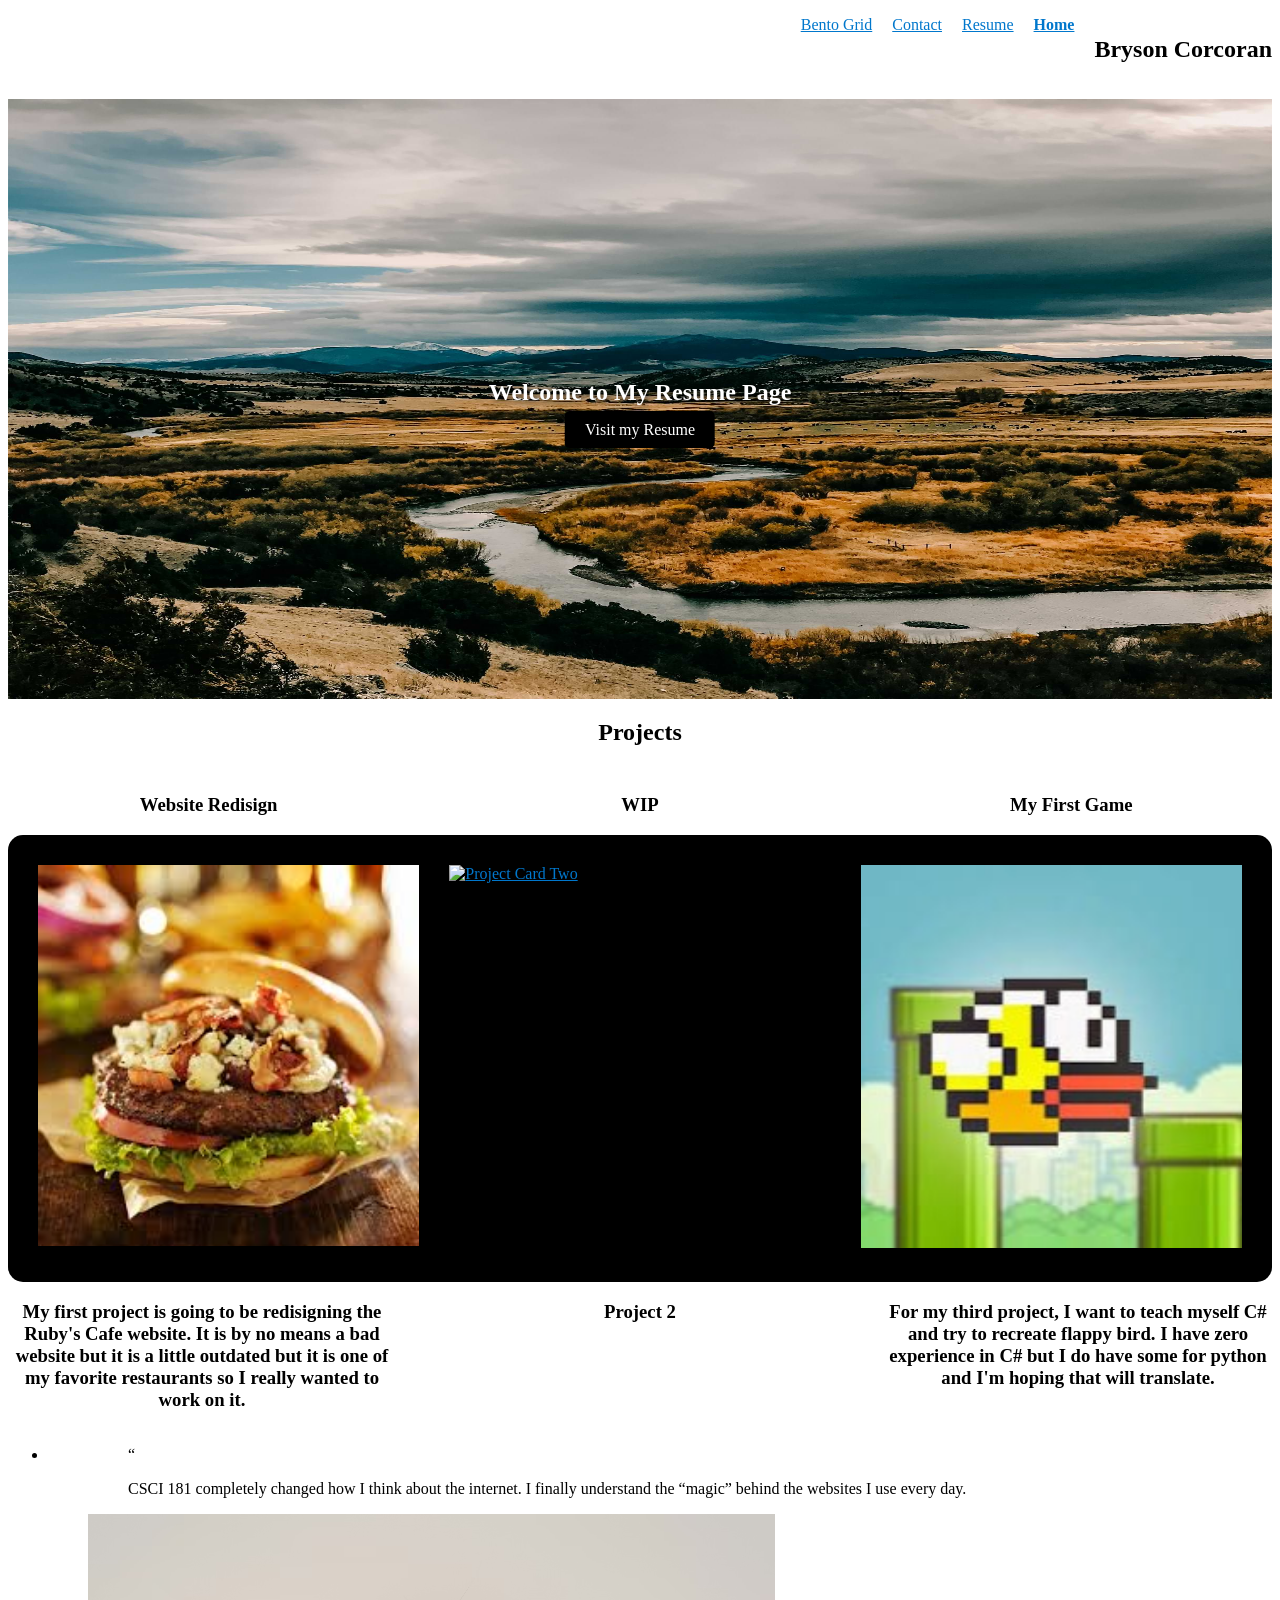
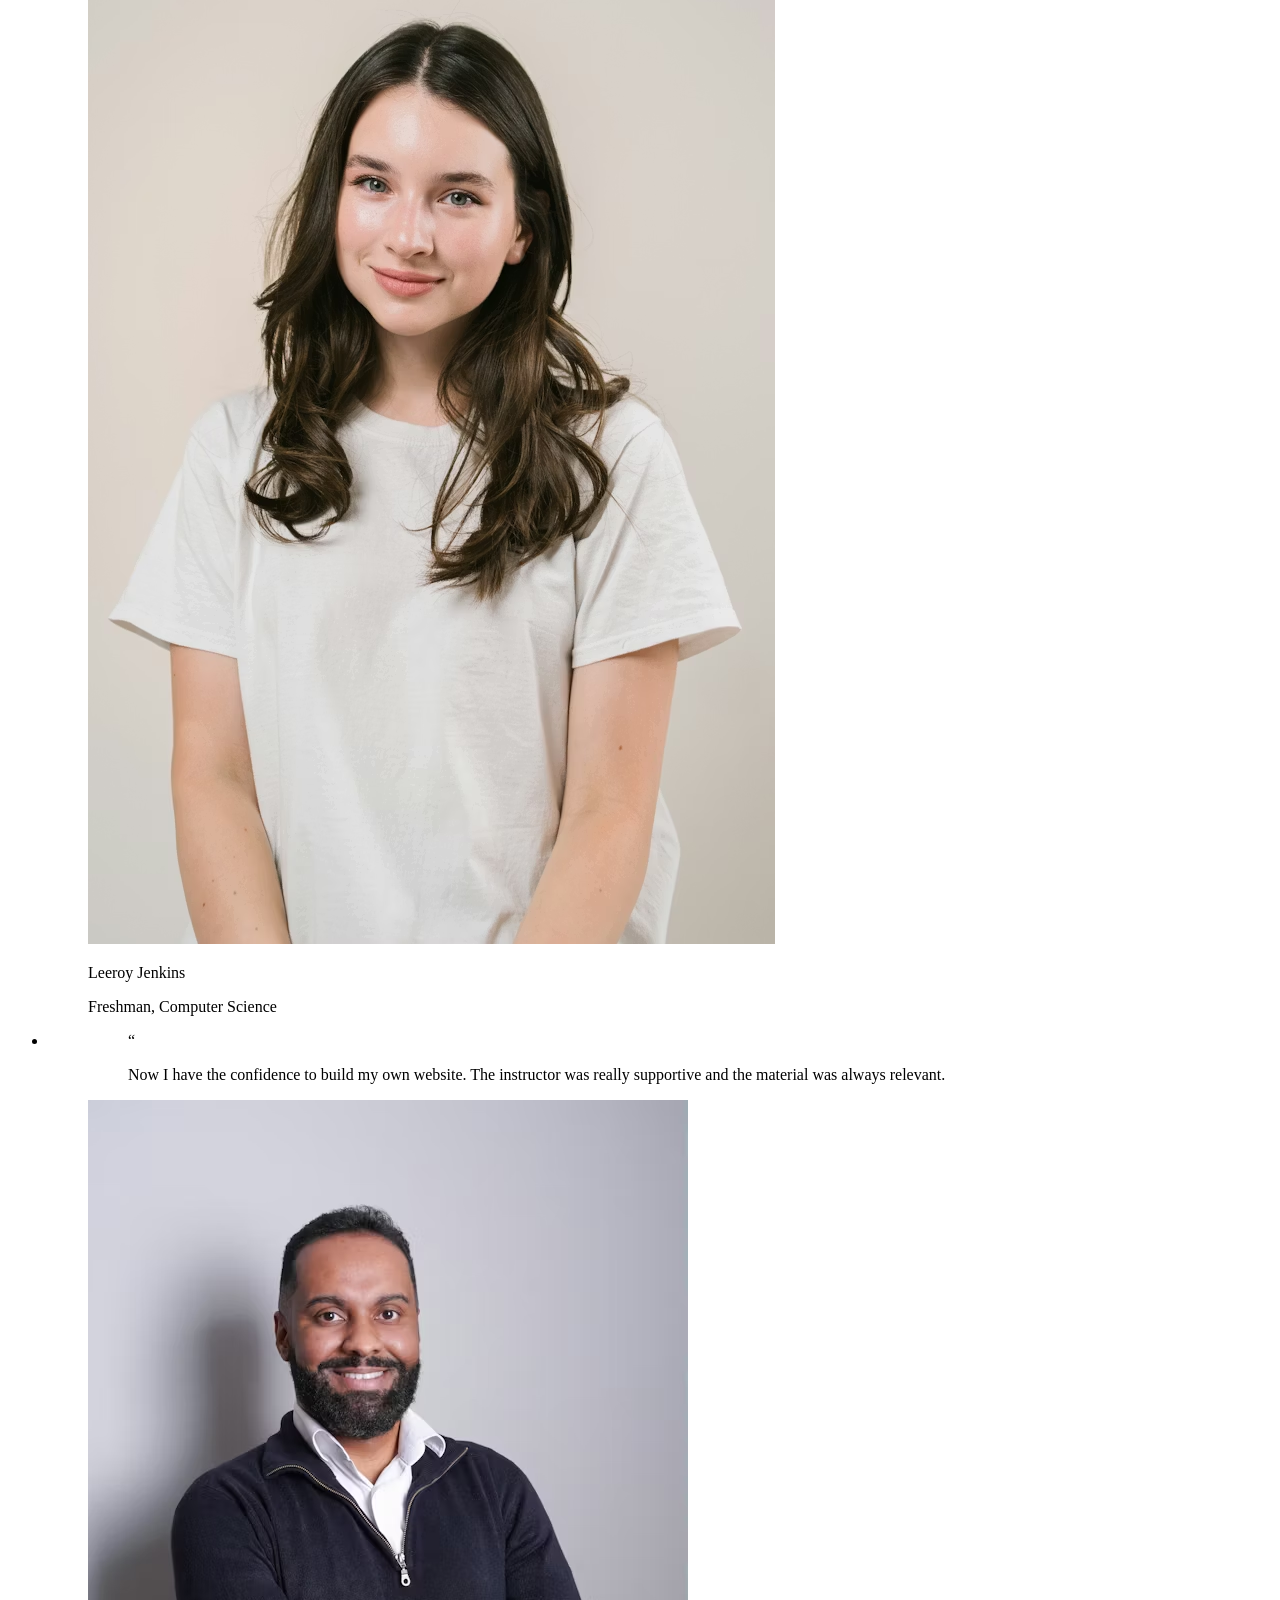
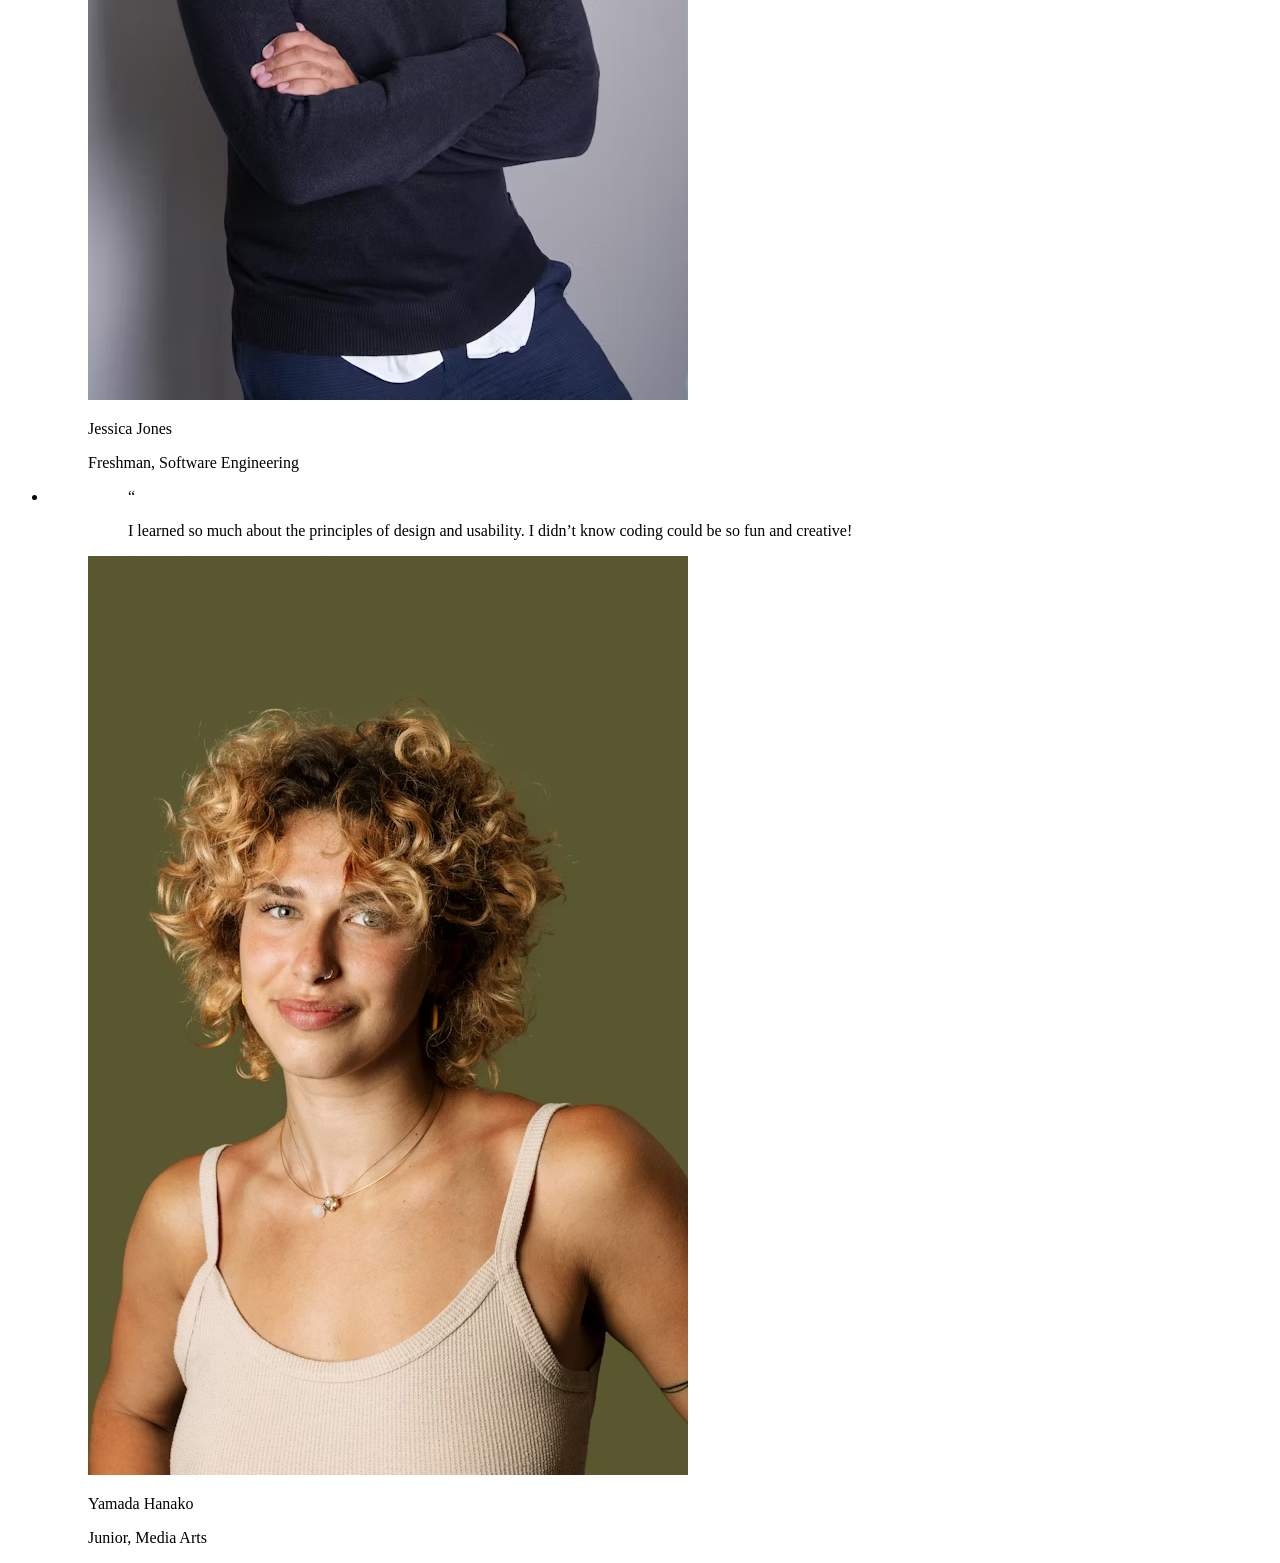
==== commit f84582fc: "Assignment (Week 9): Accessibility Improvements" ====
--- a/index.html
+++ b/index.html
@@ -12,7 +12,7 @@
 
     <header class="navigation">
       <nav aria-label="Primary navigation">
-        <ul>
+        <ul class="nav-list">
           <h1>Bryson Corcoran</h1>
           <li><a href="index.html" aria-current="page">Home</a></li>
           <li><a href="resume.html">Resume</a></li>
--- a/style.css
+++ b/style.css
@@ -221,3 +221,10 @@
   font-weight: bold;
   text-decoration: underline;
 }
+
+.nav-list {
+  list-style: none;
+  display: flex;
+  flex-direction: row-reverse;
+  gap: 20px;
+}
